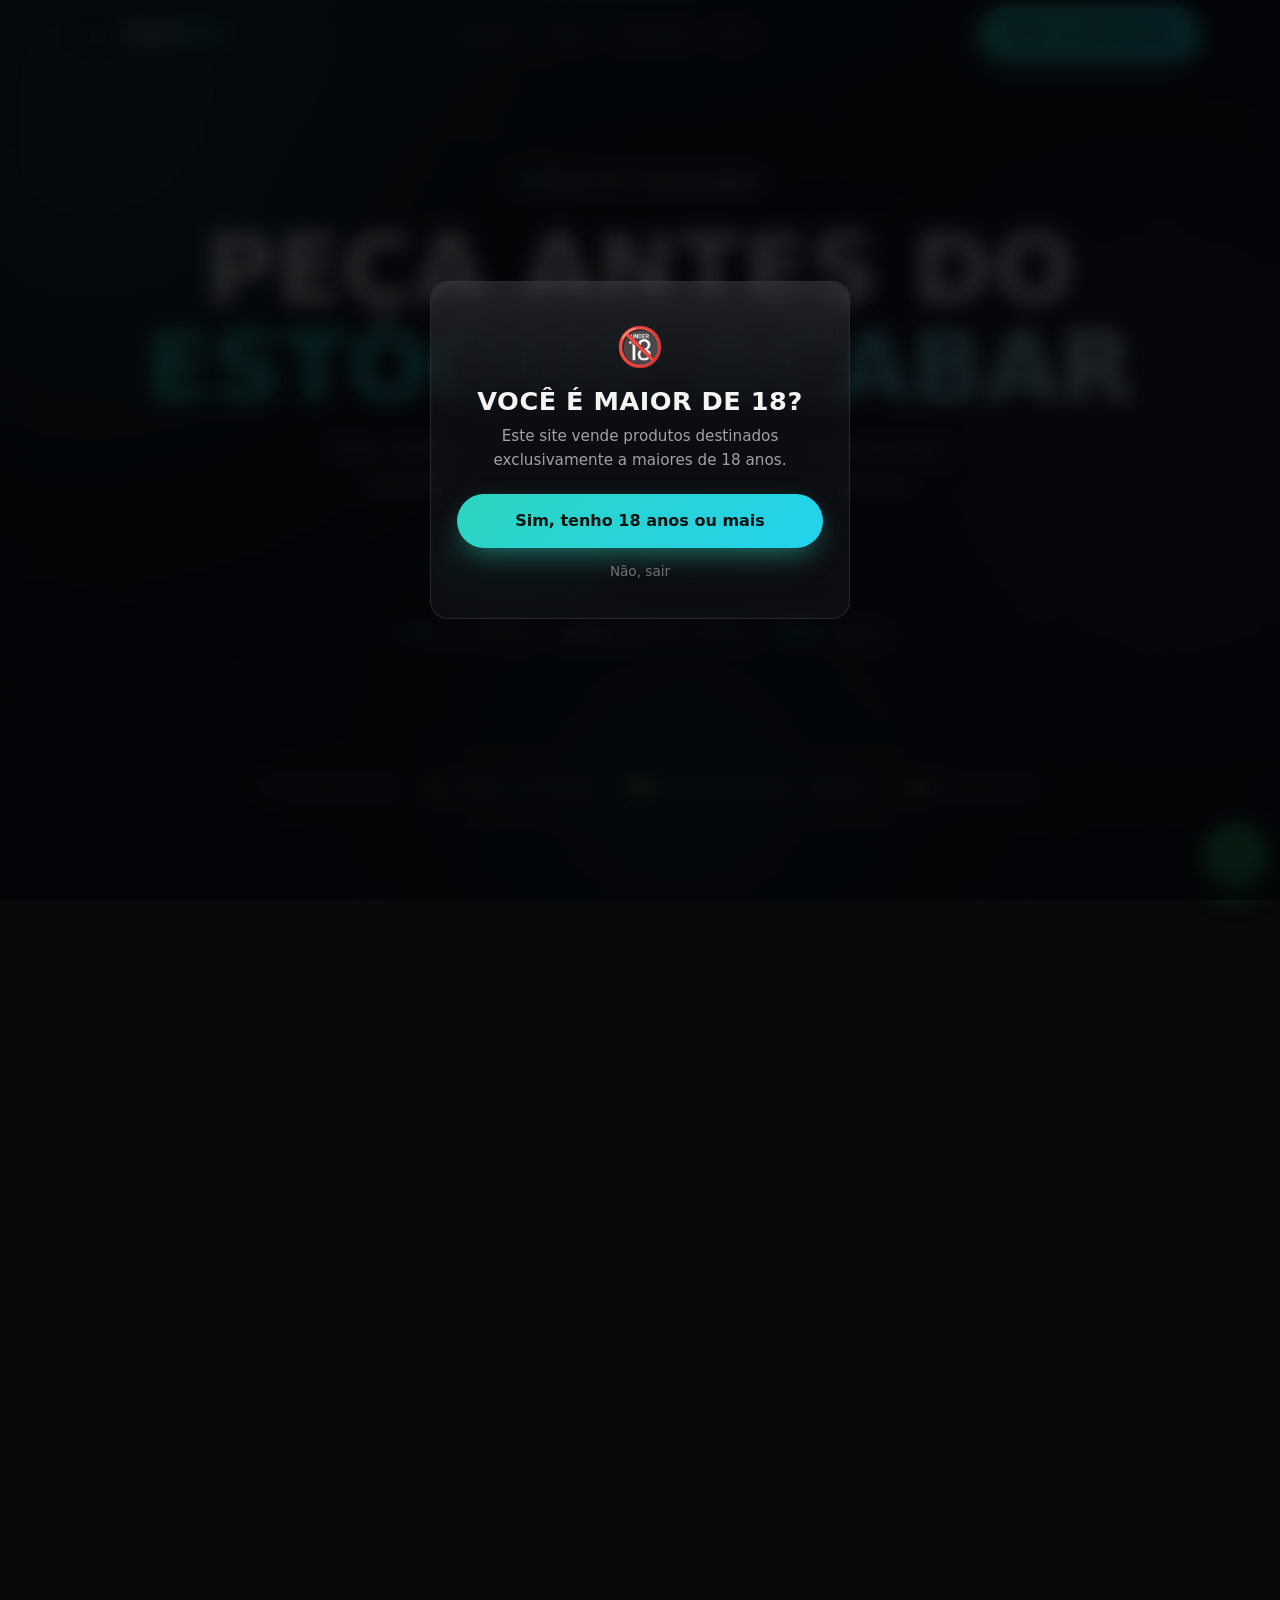
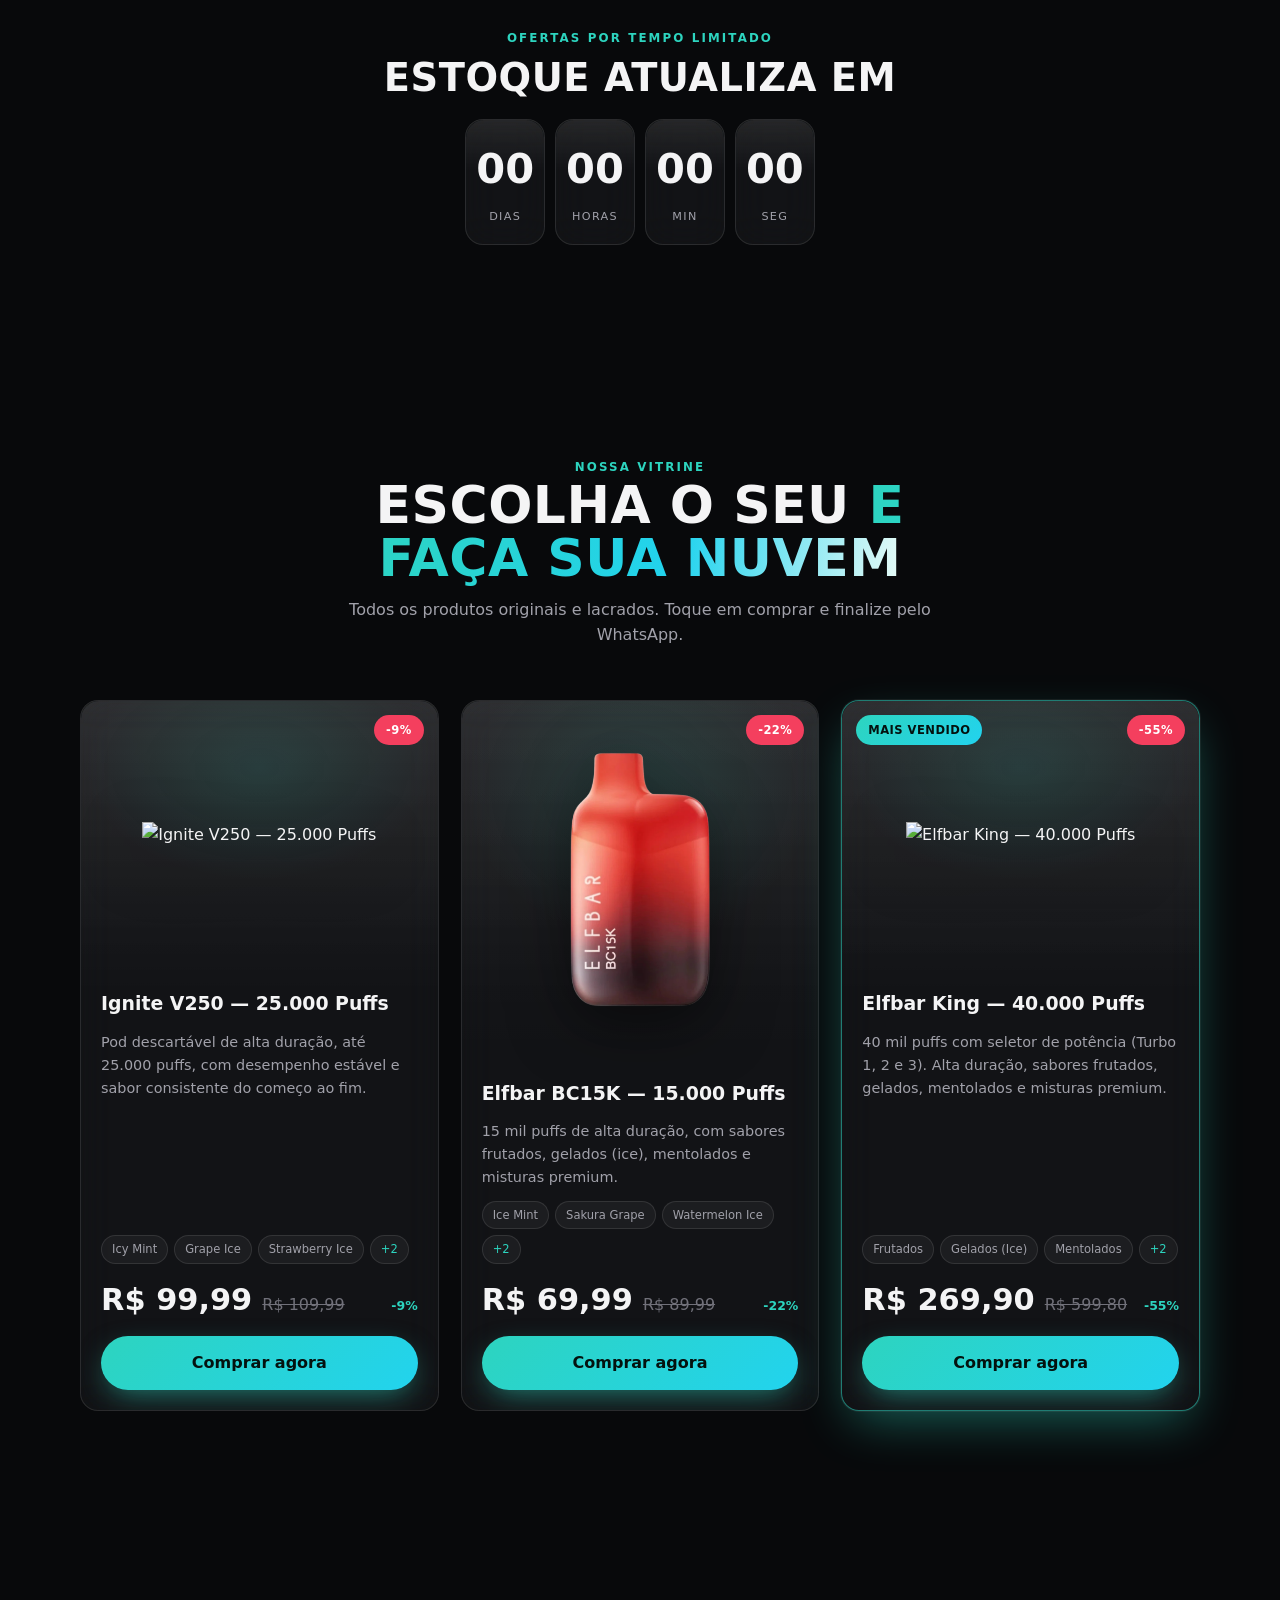
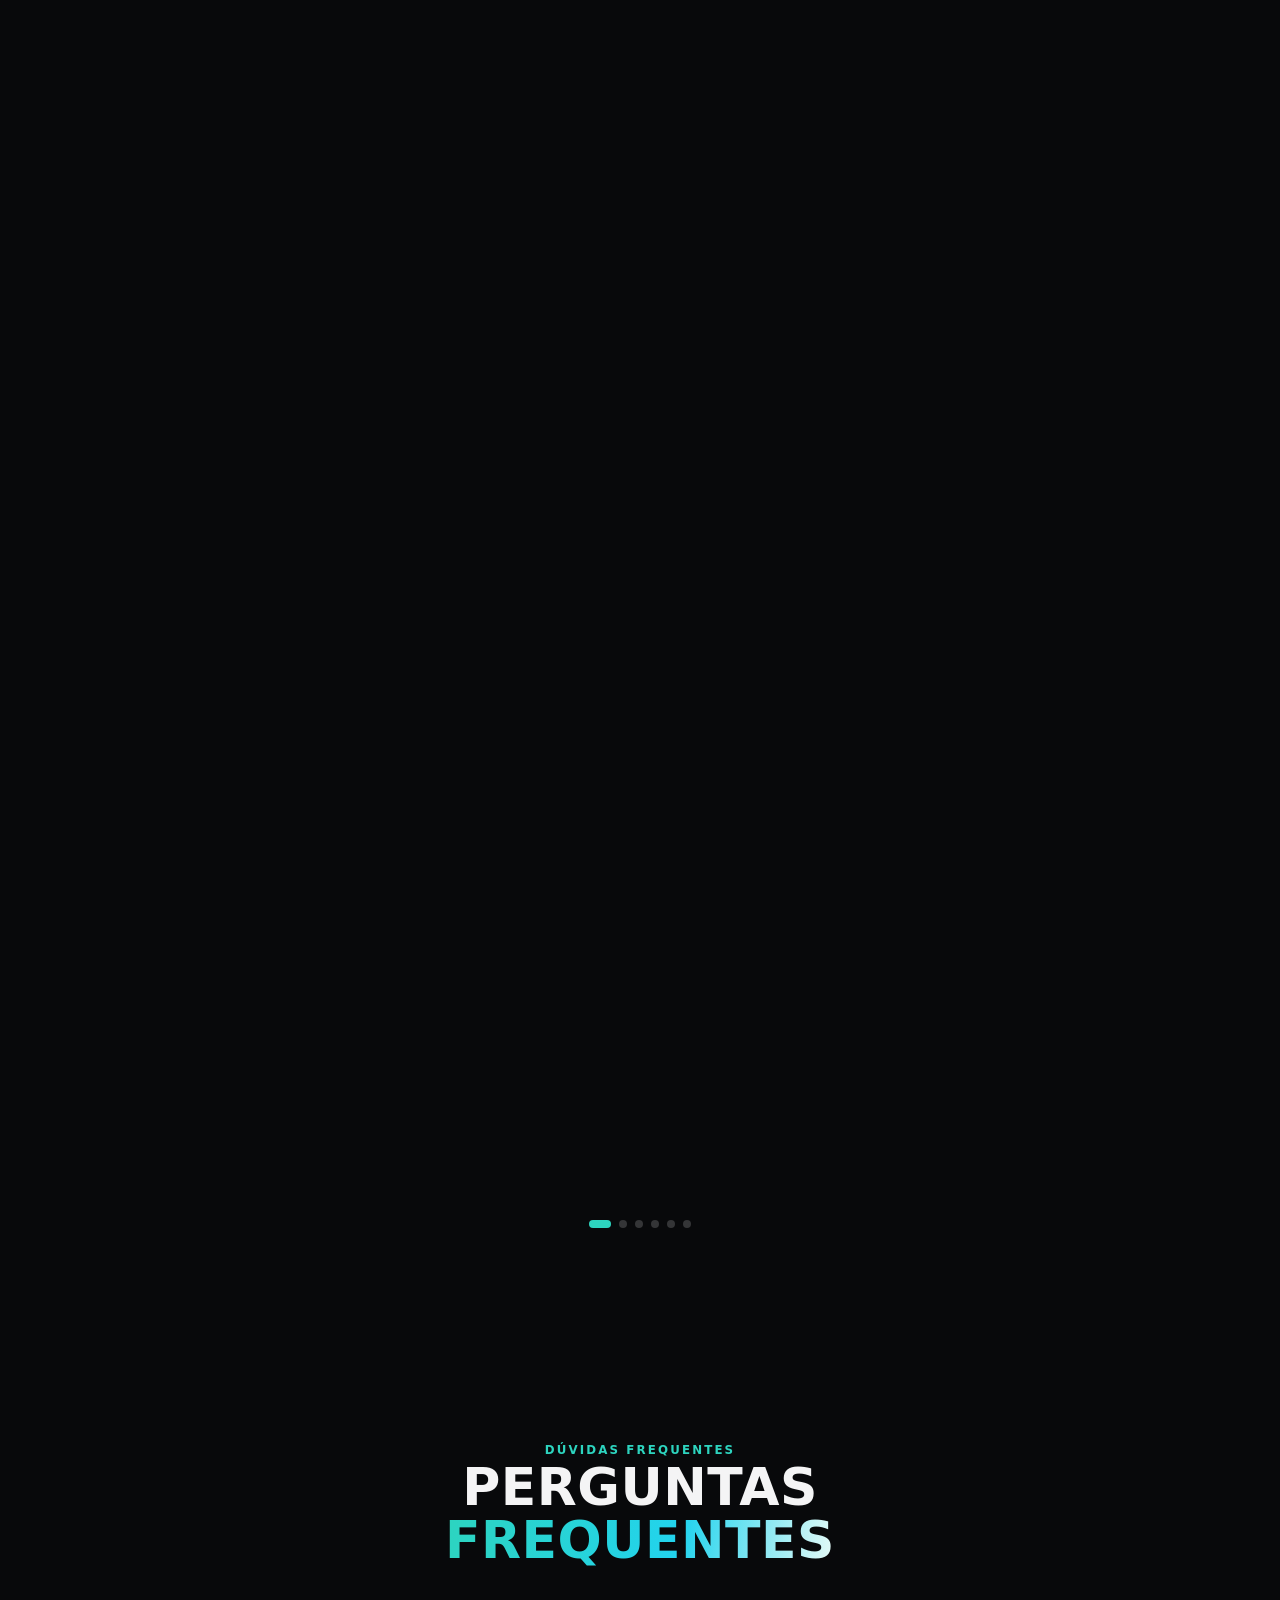
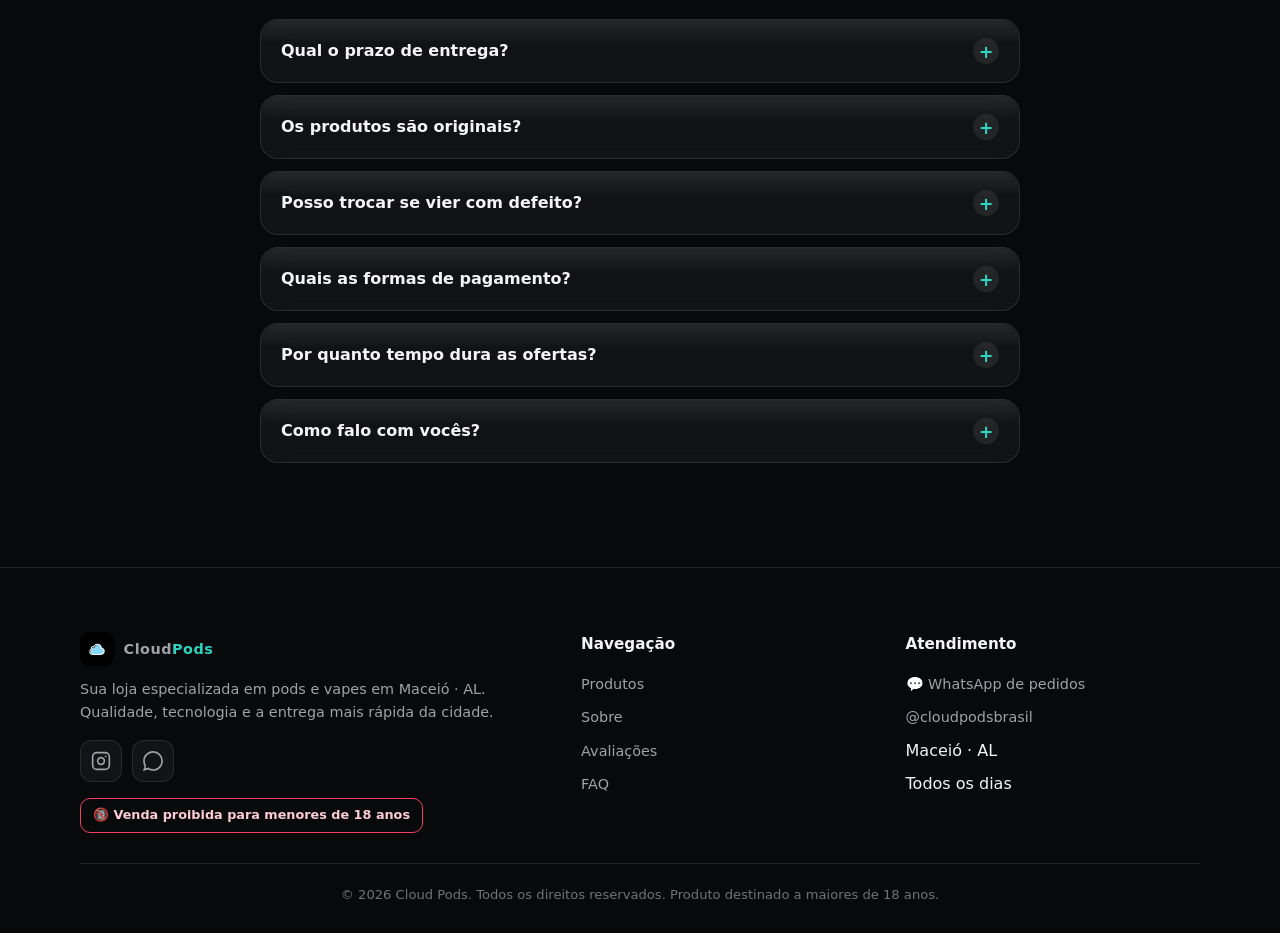
==== index.html @ 1e20c167 "Initial site commit" ====
<!DOCTYPE html>
<html lang="pt-BR">
<head>
  <meta charset="UTF-8">
  <meta name="viewport" content="width=device-width, initial-scale=1.0, viewport-fit=cover">
  <title>Cloud Pods · Maceió — Pods originais com entrega rápida</title>
  <meta name="description" content="Cloud Pods: vapes e pods originais em Maceió com a entrega mais rápida da cidade. Peça pelo WhatsApp e receba com frete grátis.">
  <meta name="theme-color" content="#08090b">
  <meta name="robots" content="index,follow">
  <link rel="icon" href="assets/img/logo.jpg" type="image/jpeg">
  <link rel="stylesheet" href="assets/css/styles.css">
</head>
<body>

  <!-- Fundo atmosférico -->
  <div class="aurora" aria-hidden="true"><span class="blob-3"></span></div>
  <div class="grain" aria-hidden="true"></div>

  <!-- Navbar -->
  <header class="nav" id="nav">
    <div class="container">
      <a href="#top" class="brand">
        <img data-logo src="assets/img/logo.jpg" alt="" width="34" height="34">
        <span>Cloud<b>Pods</b></span>
      </a>
      <nav class="nav-links" aria-label="Principal">
        <a href="#produtos">Produtos</a>
        <a href="#sobre">Sobre</a>
        <a href="#avaliacoes">Avaliações</a>
        <a href="#faq">FAQ</a>
      </nav>
      <a class="btn btn-primary nav-cta" data-wa target="_blank" rel="noopener">Pedir no WhatsApp</a>
      <button class="burger" id="burger" aria-label="Abrir menu" aria-expanded="false">
        <span></span><span></span><span></span>
      </button>
    </div>
  </header>
  <div class="mobile-menu" id="mobileMenu">
    <a href="#produtos">Produtos</a>
    <a href="#sobre">Sobre</a>
    <a href="#avaliacoes">Avaliações</a>
    <a href="#faq">FAQ</a>
    <a class="btn btn-primary" data-wa target="_blank" rel="noopener">Pedir no WhatsApp</a>
  </div>

  <!-- Hero -->
  <section class="hero" id="top">
    <canvas id="fx" aria-hidden="true"></canvas>
    <div class="container">
      <span class="hero-badge"><span class="dot"></span> <span data-cidade>Maceió · AL</span> — Entrega  Rápida</span>
      <h1 class="display">Peça antes do <span class="grad-text">estoque acabar</span></h1>
      <p class="lead">Pods 100% originais com a entrega mais rápida de Maceió. Escolha, peça pelo WhatsApp e receba onde estiver.</p>
      <div class="hero-actions">
        <a href="#produtos" class="btn btn-primary">Ver produtos</a>
        <a class="btn btn-ghost" data-wa target="_blank" rel="noopener">Falar no WhatsApp</a>
      </div>
      <div class="hero-proof">
        <span><b class="i">★ 4,9</b> de avaliação</span>
        <span><b>+100</b> pedidos por semana</span>
        <span><b class="i">100%</b> originais</span>
      </div>
    </div>
  </section>

  <!-- Faixa de confiança -->
  <div class="trust-strip">
    <div class="container">
      <span class="trust-item"><span class="i">⚡</span> Entrega Expressa</span>
      <span class="trust-item"><span class="i">🛵</span> Solicite sua Entrega</span>
      <span class="trust-item"><span class="i">✅</span> Produtos Lacrados e Originais</span>
      <span class="trust-item"><span class="i">💳</span> PIX ou Cartão</span>
    </div>
  </div>

  <!-- Sobre -->
  <section class="section" id="sobre">
    <div class="container about-grid">
      <div class="glass about-card reveal">
        <span class="eyebrow">Sobre a loja</span>
        <h2 class="display">A nuvem certa <span class="grad-text">pra você</span></h2>
        <p>A <b>Cloud Pods</b> nasceu para oferecer uma alternativa moderna a quem busca praticidade e qualidade. Somos especializados em pods de alta performance, com tecnologia, sabor e uma experiência mais controlada no dia a dia.</p>
        <p>Desde 2022 atendemos toda a cidade de Maceió com produtos originais e a entrega mais rápida da região.</p>
        <div class="about-stats">
          <div class="stat"><b>+5 mil</b><span>Pedidos Entregues</span></div>
          <div class="stat"><b>2022</b><span>DESDE</span></div>
          <div class="stat"><b>4,9★</b><span>Avaliação Média</span></div>
        </div>
      </div>
      <div class="glass about-media reveal">
        <img src="assets/img/promo-v250.png" alt="Vapes Cloud Pods" loading="lazy" decoding="async">
      </div>
    </div>
  </section>

  <!-- Contador -->
  <section class="section countdown">
    <div class="container">
      <span class="eyebrow">Ofertas por tempo limitado</span>
      <h2 class="display" id="countTitle">Estoque atualiza em</h2>
      <div class="count-grid" id="countGrid"></div>
    </div>
  </section>

  <!-- Produtos -->
  <section class="section" id="produtos">
    <div class="container">
      <div class="section-head reveal">
        <span class="eyebrow">Nossa vitrine</span>
        <h2 class="display">Escolha o seu <span class="grad-text">e faça sua nuvem</span></h2>
        <p>Todos os produtos originais e lacrados. Toque em comprar e finalize pelo WhatsApp.</p>
      </div>
      <div class="products-grid" id="productsGrid"></div>
    </div>
  </section>

  <!-- Avaliações -->
  <section class="section" id="avaliacoes">
    <div class="container">
      <div class="section-head reveal">
        <span class="eyebrow">Prova social</span>
        <h2 class="display">O que dizem <span class="grad-text">nossos clientes</span></h2>
      </div>
    </div>
    <div class="container" style="padding-inline:0">
      <div class="reviews-track" id="reviewsTrack"></div>
    </div>
    <div class="reviews-dots" id="reviewsDots"></div>
  </section>

  <!-- FAQ -->
  <section class="section" id="faq">
    <div class="container">
      <div class="section-head reveal">
        <span class="eyebrow">Dúvidas frequentes</span>
        <h2 class="display">Perguntas <span class="grad-text">frequentes</span></h2>
      </div>
      <div class="faq-list" id="faqList"></div>
    </div>
  </section>

  <!-- Footer -->
  <footer class="footer">
    <div class="container">
      <div class="footer-grid">
        <div>
          <a href="#top" class="brand"><img data-logo src="assets/img/logo.jpg" alt="" width="34" height="34"><span>Cloud<b>Pods</b></span></a>
          <p>Sua loja especializada em pods e vapes em <span data-cidade>Maceió · AL</span>. Qualidade, tecnologia e a entrega mais rápida da cidade.</p>
          <div class="socials">
            <a class="social" data-ig target="_blank" rel="noopener" aria-label="Instagram @cloudpodsbrasil">
              <svg viewBox="0 0 24 24" width="20" height="20" fill="none" stroke="currentColor" stroke-width="2" stroke-linecap="round" stroke-linejoin="round" aria-hidden="true"><rect x="2" y="2" width="20" height="20" rx="5"/><circle cx="12" cy="12" r="4"/><line x1="17.5" y1="6.5" x2="17.5" y2="6.5"/></svg>
            </a>
            <a class="social" data-wa target="_blank" rel="noopener" aria-label="WhatsApp">
              <svg viewBox="0 0 24 24" width="20" height="20" fill="currentColor" aria-hidden="true"><path d="M.057 24l1.687-6.163a11.867 11.867 0 01-1.587-5.945C.16 5.335 5.495 0 12.05 0a11.82 11.82 0 018.413 3.488 11.82 11.82 0 013.48 8.414c-.003 6.557-5.338 11.892-11.893 11.892a11.9 11.9 0 01-5.688-1.448L.057 24zm6.597-3.807c1.676.995 3.276 1.591 5.392 1.592 5.448 0 9.886-4.434 9.889-9.885.002-5.462-4.415-9.89-9.881-9.892-5.452 0-9.887 4.434-9.889 9.884a9.86 9.86 0 001.51 5.26l-.999 3.648 3.729-.978z"/></svg>
            </a>
          </div>
          <span class="age-tag">🔞 Venda proibida para menores de 18 anos</span>
        </div>
        <div>
          <h4>Navegação</h4>
          <ul>
            <li><a href="#produtos">Produtos</a></li>
            <li><a href="#sobre">Sobre</a></li>
            <li><a href="#avaliacoes">Avaliações</a></li>
            <li><a href="#faq">FAQ</a></li>
          </ul>
        </div>
        <div>
          <h4>Atendimento</h4>
          <ul>
            <li><a data-wa target="_blank" rel="noopener">💬 WhatsApp de pedidos</a></li>
            <li><a data-ig data-ig-handle target="_blank" rel="noopener">📷 @cloudpodsbrasil</a></li>
            <li><span data-cidade>Maceió · AL</span></li>
            <li>Todos os dias</li>
          </ul>
        </div>
      </div>
      <div class="footer-bottom">
        © <span id="year">2026</span> <span data-loja>Cloud Pods</span>. Todos os direitos reservados. Produto destinado a maiores de 18 anos.
      </div>
    </div>
  </footer>

  <!-- WhatsApp flutuante -->
  <a class="wa-float" data-wa target="_blank" rel="noopener" aria-label="Falar no WhatsApp">
    <span class="ping" aria-hidden="true"></span>
    <svg viewBox="0 0 24 24" fill="currentColor" aria-hidden="true"><path d="M.057 24l1.687-6.163a11.867 11.867 0 01-1.587-5.945C.16 5.335 5.495 0 12.05 0a11.82 11.82 0 018.413 3.488 11.82 11.82 0 013.48 8.414c-.003 6.557-5.338 11.892-11.893 11.892a11.9 11.9 0 01-5.688-1.448L.057 24zm6.597-3.807c1.676.995 3.276 1.591 5.392 1.592 5.448 0 9.886-4.434 9.889-9.885.002-5.462-4.415-9.89-9.881-9.892-5.452 0-9.887 4.434-9.889 9.884a9.86 9.86 0 001.51 5.26l-.999 3.648 3.729-.978zm11.387-5.464c-.074-.124-.272-.198-.57-.347-.297-.149-1.758-.868-2.031-.967-.272-.099-.47-.149-.669.149-.198.297-.767.967-.94 1.165-.173.198-.347.223-.644.074-.297-.149-1.255-.462-2.39-1.475-.883-.788-1.48-1.761-1.653-2.059-.173-.297-.018-.458.13-.606.134-.133.297-.347.446-.521.151-.172.2-.296.3-.495.099-.198.05-.372-.025-.521-.075-.148-.669-1.611-.916-2.206-.242-.579-.487-.501-.669-.51l-.57-.01c-.198 0-.52.074-.792.372s-1.04 1.016-1.04 2.479 1.065 2.876 1.213 3.074c.149.198 2.095 3.2 5.076 4.487.709.306 1.263.489 1.694.626.712.226 1.36.194 1.872.118.571-.085 1.758-.719 2.006-1.413.248-.695.248-1.29.173-1.414z"/></svg>
  </a>

  <!-- ============ Modal de checkout ============ -->
  <div class="modal-backdrop" id="checkout" role="dialog" aria-modal="true" aria-label="Finalizar pedido">
    <div class="modal glass">
      <div class="modal-head">
        <img id="coImg" src="" alt="">
        <div class="t"><b id="coNome">Produto</b><span id="coPreco">R$ 0,00</span></div>
        <button class="modal-close" id="coClose" aria-label="Fechar">×</button>
      </div>
      <div class="modal-body">
        <div class="field" id="coSaboresWrap">
          <span class="fld-label">Sabor</span>
          <div class="chips" id="coSabores"></div>
        </div>
        <div class="field">
          <label for="coQtd">Quantidade</label>
          <div class="qty">
            <button type="button" id="coMinus" aria-label="Diminuir quantidade">−</button>
            <input id="coQtd" type="number" value="1" min="1" max="99" inputmode="numeric" aria-label="Quantidade">
            <button type="button" id="coPlus" aria-label="Aumentar quantidade">+</button>
          </div>
        </div>
        <div class="field">
          <label for="coCliente">Seu nome <span class="req">*</span></label>
          <input class="input" id="coCliente" type="text" placeholder="Como te chamamos?" autocomplete="name">
        </div>
        <div class="row-2">
          <div class="field">
            <label for="coRua">Rua <span class="req">*</span></label>
            <input class="input" id="coRua" type="text" placeholder="Nome da rua" autocomplete="address-line1">
          </div>
          <div class="field">
            <label for="coNumero">Número <span class="req">*</span></label>
            <input class="input" id="coNumero" type="text" placeholder="123" inputmode="numeric">
          </div>
        </div>
        <div class="field">
          <label for="coComp">Complemento</label>
          <input class="input" id="coComp" type="text" placeholder="Apto, bloco, casa… (opcional)">
        </div>
        <div class="field">
          <label for="coBairro">Bairro <span class="req">*</span></label>
          <select class="select" id="coBairro"></select>
        </div>
        <div class="field">
          <label for="coRef">Ponto de referência</label>
          <input class="input" id="coRef" type="text" placeholder="Perto de… (opcional)">
        </div>
        <div class="field">
          <span class="fld-label">Forma de pagamento</span>
          <div class="chips" id="coPag"></div>
        </div>
        <p id="coErr" style="display:none;color:var(--danger);font-size:.85rem;margin:0">Preencha os campos obrigatórios (*) para continuar.</p>
      </div>
      <div class="modal-foot">
        <div class="total-line"><span>Total</span><b id="coTotal">R$ 0,00</b></div>
        <button class="btn btn-wa btn-block" id="coSend">
          <svg viewBox="0 0 24 24" width="20" height="20" fill="currentColor" aria-hidden="true"><path d="M.057 24l1.687-6.163a11.867 11.867 0 01-1.587-5.945C.16 5.335 5.495 0 12.05 0a11.82 11.82 0 018.413 3.488 11.82 11.82 0 013.48 8.414c-.003 6.557-5.338 11.892-11.893 11.892a11.9 11.9 0 01-5.688-1.448L.057 24z"/></svg>
          Enviar pedido no WhatsApp
        </button>
      </div>
    </div>
  </div>

  <!-- ============ Age gate (+18) ============ -->
  <div class="age-gate" id="ageGate" role="dialog" aria-modal="true" aria-label="Confirmação de idade">
    <div class="age-card glass">
      <div class="lock">🔞</div>
      <h2 class="display">Você é maior de 18?</h2>
      <p>Este site vende produtos destinados exclusivamente a maiores de 18 anos.</p>
      <button class="btn btn-primary" id="ageYes">Sim, tenho 18 anos ou mais</button>
      <button class="no" id="ageNo">Não, sair</button>
    </div>
  </div>

  <!-- Dados (edite estes arquivos para gerenciar a loja) -->
  <script src="assets/js/config.js"></script>
  <script src="assets/js/produtos.js"></script>
  <script src="assets/js/depoimentos.js"></script>
  <script src="assets/js/faq.js"></script>
  <script src="assets/js/app.js"></script>
</body>
</html>
---- assets/css/styles.css ----
/* ==========================================================================
   Cloud Pods — design system (black + liquid glass)
   Mobile-first · sem dependências externas
   ========================================================================== */

/* ---------- Tokens ---------- */
:root {
  /* Cores base (quase-preto em camadas) */
  --bg:            #08090b;
  --bg-2:          #0d0f13;
  --surface:       #101318;
  --text:          #f4f4f5;
  --muted:         #a1a1aa;
  --muted-2:       #71717a;

  /* Acento (sobrescrito via JS a partir do CONFIG.acentoCor) */
  --accent:        #2dd4bf;      /* teal / "cloud" */
  --accent-2:      #22d3ee;      /* cyan */
  --accent-ink:    #04120f;      /* texto sobre acento */
  --danger:        #f43f5e;

  /* Glass */
  --glass-bg:      rgba(255,255,255,.045);
  --glass-bg-2:    rgba(255,255,255,.075);
  --glass-brd:     rgba(255,255,255,.10);
  --glass-brd-2:   rgba(255,255,255,.18);
  --glass-blur:    18px;

  /* Formas */
  --r-sm: 12px;
  --r:    18px;
  --r-lg: 26px;
  --r-xl: 34px;

  /* Sombra / glow */
  --shadow:   0 10px 40px rgba(0,0,0,.45);
  --shadow-l: 0 24px 70px rgba(0,0,0,.55);
  --glow:     0 0 0 1px rgba(255,255,255,.06), 0 18px 50px -12px rgba(45,212,191,.45);

  --maxw: 1160px;
  --nav-h: 68px;
}

/* ---------- Reset ---------- */
*, *::before, *::after { box-sizing: border-box; }
* { margin: 0; }
html { -webkit-text-size-adjust: 100%; scroll-behavior: smooth; }
body {
  font-family: "Inter", system-ui, -apple-system, "Segoe UI", Roboto, "Helvetica Neue", Arial, sans-serif;
  background: var(--bg);
  color: var(--text);
  line-height: 1.6;
  -webkit-font-smoothing: antialiased;
  text-rendering: optimizeLegibility;
  overflow-x: hidden;
}
img, picture, svg { display: block; max-width: 100%; }
button, input, select, textarea { font: inherit; color: inherit; }
button { cursor: pointer; background: none; border: none; }
a { color: inherit; text-decoration: none; }
ul { list-style: none; padding: 0; }
:focus-visible { outline: 2px solid var(--accent); outline-offset: 2px; border-radius: 6px; }

/* ---------- Tipografia utilitária ---------- */
.display {
  font-family: "Bebas Neue", "Inter", system-ui, sans-serif;
  font-weight: 800;
  letter-spacing: .5px;
  line-height: 1.02;
  text-transform: uppercase;
}
.grad-text {
  background: linear-gradient(100deg, var(--accent), var(--accent-2) 60%, #e9fbf7);
  -webkit-background-clip: text;  background-clip: text;
  color: transparent;
}
.eyebrow {
  display: inline-flex; align-items: center; gap: .5rem;
  font-size: .74rem; font-weight: 700; letter-spacing: .18em; text-transform: uppercase;
  color: var(--accent);
}

/* ---------- Layout ---------- */
.container { width: 100%; max-width: var(--maxw); margin-inline: auto; padding-inline: 20px; }
.section { padding: clamp(56px, 9vw, 104px) 0; position: relative; }
.section-head { text-align: center; max-width: 640px; margin: 0 auto clamp(28px,5vw,52px); }
.section-head h2 { font-size: clamp(2rem, 6vw, 3.25rem); }
.section-head p { color: var(--muted); margin-top: .75rem; }

/* ==========================================================================
   Fundo atmosférico (aurora) — puro CSS
   ========================================================================== */
.aurora {
  position: fixed; inset: 0; z-index: -2; overflow: hidden; pointer-events: none;
  background:
    radial-gradient(60% 50% at 50% -10%, rgba(45,212,191,.10), transparent 70%),
    var(--bg);
}
.aurora::before, .aurora::after {
  content: ""; position: absolute; border-radius: 50%;
  filter: blur(90px); opacity: .55; mix-blend-mode: screen;
  will-change: transform;
}
.aurora::before {
  width: 55vw; height: 55vw; left: -10vw; top: -10vw;
  background: radial-gradient(circle at 30% 30%, rgba(45,212,191,.55), transparent 60%);
  animation: drift1 26s ease-in-out infinite alternate;
}
.aurora::after {
  width: 50vw; height: 50vw; right: -12vw; top: 20vh;
  background: radial-gradient(circle at 60% 40%, rgba(99,102,241,.42), transparent 60%);
  animation: drift2 32s ease-in-out infinite alternate;
}
.aurora .blob-3 {
  position: absolute; width: 46vw; height: 46vw; left: 30vw; bottom: -20vh;
  border-radius: 50%; filter: blur(100px); opacity: .38; mix-blend-mode: screen;
  background: radial-gradient(circle at 50% 50%, rgba(34,211,238,.45), transparent 62%);
  animation: drift3 38s ease-in-out infinite alternate;
}
/* grão sutil por cima */
.grain {
  position: fixed; inset: 0; z-index: -1; pointer-events: none; opacity: .04;
  background-image: url("data:image/svg+xml,%3Csvg xmlns='http://www.w3.org/2000/svg' width='140' height='140'%3E%3Cfilter id='n'%3E%3CfeTurbulence type='fractalNoise' baseFrequency='0.85' numOctaves='2'/%3E%3C/filter%3E%3Crect width='100%25' height='100%25' filter='url(%23n)'/%3E%3C/svg%3E");
}
@keyframes drift1 { from { transform: translate(0,0) scale(1); } to { transform: translate(8vw,6vh) scale(1.15); } }
@keyframes drift2 { from { transform: translate(0,0) scale(1); } to { transform: translate(-7vw,4vh) scale(1.2); } }
@keyframes drift3 { from { transform: translate(0,0) scale(1); } to { transform: translate(-5vw,-6vh) scale(1.1); } }

/* Canvas de partículas (hero) */
#fx { position: absolute; inset: 0; z-index: 0; width: 100%; height: 100%; pointer-events: none; }

/* ==========================================================================
   Superfície glass reutilizável
   ========================================================================== */
.glass {
  background: var(--glass-bg);
  border: 1px solid var(--glass-brd);
  -webkit-backdrop-filter: blur(var(--glass-blur)) saturate(150%);
  backdrop-filter: blur(var(--glass-blur)) saturate(150%);
  border-radius: var(--r);
  position: relative;
}
/* highlight especular no topo */
.glass::before {
  content: ""; position: absolute; inset: 0; border-radius: inherit; pointer-events: none;
  background: linear-gradient(180deg, rgba(255,255,255,.14), rgba(255,255,255,0) 42%);
  -webkit-mask: linear-gradient(#000 0 0);
  opacity: .6;
}

/* ==========================================================================
   Navbar
   ========================================================================== */
.nav {
  position: sticky; top: 0; z-index: 60;
  height: var(--nav-h); display: flex; align-items: center;
  transition: background .3s, border-color .3s, box-shadow .3s;
  border-bottom: 1px solid transparent;
}
.nav.scrolled {
  background: rgba(8,9,11,.65);
  -webkit-backdrop-filter: blur(16px) saturate(160%);
  backdrop-filter: blur(16px) saturate(160%);
  border-bottom-color: var(--glass-brd);
}
.nav .container { display: flex; align-items: center; justify-content: space-between; gap: 1rem; }
.brand { display: flex; align-items: center; gap: .6rem; font-weight: 800; letter-spacing: .5px; }
.brand img { width: 34px; height: 34px; border-radius: 9px; object-fit: cover; }
.brand span b { color: var(--accent); }
.nav-links { display: none; align-items: center; gap: 1.6rem; }
.nav-links a { color: var(--muted); font-size: .92rem; font-weight: 500; transition: color .2s; }
.nav-links a:hover { color: var(--text); }
.nav-cta { display: none; }
.burger { display: inline-flex; flex-direction: column; gap: 5px; padding: 10px; border-radius: 10px; }
.burger span { width: 22px; height: 2px; background: var(--text); border-radius: 2px; transition: transform .3s, opacity .3s; }
.burger.open span:nth-child(1) { transform: translateY(7px) rotate(45deg); }
.burger.open span:nth-child(2) { opacity: 0; }
.burger.open span:nth-child(3) { transform: translateY(-7px) rotate(-45deg); }

/* menu mobile (painel glass) */
.mobile-menu {
  position: fixed; inset: var(--nav-h) 0 auto 0; z-index: 55;
  padding: 18px 20px 26px; display: grid; gap: 6px;
  background: rgba(10,12,16,.9);
  -webkit-backdrop-filter: blur(20px) saturate(160%);
  backdrop-filter: blur(20px) saturate(160%);
  border-bottom: 1px solid var(--glass-brd);
  transform: translateY(-120%); transition: transform .35s cubic-bezier(.4,0,.2,1);
}
.mobile-menu.open { transform: translateY(0); }
.mobile-menu a { padding: 14px 12px; border-radius: 12px; font-weight: 600; color: var(--text); }
.mobile-menu a:active { background: var(--glass-bg-2); }
.mobile-menu .btn { margin-top: 8px; }

/* ==========================================================================
   Botões
   ========================================================================== */
.btn {
  display: inline-flex; align-items: center; justify-content: center; gap: .5rem;
  padding: 14px 24px; border-radius: 999px; font-weight: 700; font-size: 1rem;
  min-height: 48px; transition: transform .15s, box-shadow .25s, background .25s, border-color .25s;
  white-space: nowrap;
}
.btn:active { transform: translateY(1px) scale(.99); }
.btn-primary {
  color: var(--accent-ink);
  background: linear-gradient(135deg, var(--accent), var(--accent-2));
  box-shadow: 0 10px 30px -8px rgba(45,212,191,.6);
}
.btn-primary:hover { transform: translateY(-2px); box-shadow: 0 18px 44px -10px rgba(45,212,191,.7); }
.btn-ghost {
  color: var(--text); background: var(--glass-bg); border: 1px solid var(--glass-brd-2);
  -webkit-backdrop-filter: blur(10px); backdrop-filter: blur(10px);
}
.btn-ghost:hover { background: var(--glass-bg-2); border-color: var(--accent); }
.btn-block { width: 100%; }
.btn-wa { background: #22c55e; color: #04120a; box-shadow: 0 10px 30px -8px rgba(34,197,94,.6); }
.btn-wa:hover { background: #16a34a; transform: translateY(-2px); }

/* ==========================================================================
   Hero
   ========================================================================== */
.hero { position: relative; padding: clamp(48px,10vw,96px) 0 clamp(56px,10vw,110px); overflow: hidden; }
.hero .container { position: relative; z-index: 1; text-align: center; }
.hero-badge {
  display: inline-flex; align-items: center; gap: .5rem; padding: 7px 16px; border-radius: 999px;
  font-size: .78rem; font-weight: 600; color: var(--text);
  background: var(--glass-bg); border: 1px solid var(--glass-brd);
  -webkit-backdrop-filter: blur(10px); backdrop-filter: blur(10px); margin-bottom: 22px;
}
.hero-badge .dot { width: 8px; height: 8px; border-radius: 50%; background: var(--accent); box-shadow: 0 0 10px var(--accent); animation: pulse 2s infinite; }
.hero h1 { font-size: clamp(2.7rem, 11vw, 6rem); margin-bottom: 1rem; }
.hero p.lead { font-size: clamp(1.05rem, 3.4vw, 1.3rem); color: var(--muted); max-width: 620px; margin: 0 auto 2rem; }
.hero-actions { display: flex; flex-wrap: wrap; gap: 12px; justify-content: center; }
.hero-proof { display: flex; flex-wrap: wrap; gap: 10px 26px; justify-content: center; margin-top: 34px; color: var(--muted); font-size: .9rem; }
.hero-proof b { color: var(--text); }
.hero-proof .i { color: var(--accent); }
@keyframes pulse { 0%,100%{opacity:1} 50%{opacity:.35} }

/* faixa de "marcas / selos" */
.trust-strip { border-top: 1px solid var(--glass-brd); border-bottom: 1px solid var(--glass-brd); }
.trust-strip .container { display: flex; flex-wrap: wrap; justify-content: center; gap: 14px 34px; padding-block: 20px; }
.trust-item { display: flex; align-items: center; gap: .55rem; color: var(--muted); font-size: .9rem; font-weight: 500; }
.trust-item .i { color: var(--accent); }

/* ==========================================================================
   Sobre
   ========================================================================== */
.about-grid { display: grid; gap: 26px; align-items: center; }
.about-card { padding: clamp(24px,4vw,40px); }
.about-card h2 { font-size: clamp(1.8rem,5vw,2.6rem); margin-bottom: 1rem; }
.about-card p { color: var(--muted); margin-bottom: 1rem; }
.about-stats { display: flex; flex-wrap: wrap; gap: 22px; margin-top: 22px; }
.about-stats .stat b { display: block; font-size: 1.7rem; color: var(--accent); font-weight: 800; }
.about-stats .stat span { color: var(--muted); font-size: .85rem; }
.about-media { position: relative; border-radius: var(--r-lg); overflow: hidden; min-height: 260px; }
.about-media img { width: 100%; height: 100%; object-fit: cover; }

/* ==========================================================================
   Contador
   ========================================================================== */
.countdown { text-align: center; }
.countdown .eyebrow { justify-content: center; margin-bottom: 10px; }
.countdown h2 { font-size: clamp(1.6rem,5vw,2.4rem); margin-bottom: 22px; }
.count-grid { display: inline-flex; gap: 10px; flex-wrap: wrap; justify-content: center; }
.count-cell { min-width: 78px; padding: 16px 10px; text-align: center; }
.count-cell b { display: block; font-size: clamp(1.8rem,7vw,2.6rem); font-weight: 800; font-variant-numeric: tabular-nums; }
.count-cell span { font-size: .7rem; letter-spacing: .12em; text-transform: uppercase; color: var(--muted); }

/* ==========================================================================
   Produtos
   ========================================================================== */
.products-grid {
  display: grid; gap: 22px;
  grid-template-columns: 1fr;
}
.card {
  overflow: hidden; display: flex; flex-direction: column;
  transition: transform .3s, border-color .3s, box-shadow .3s;
}
.card:hover { transform: translateY(-6px); border-color: var(--glass-brd-2); box-shadow: var(--shadow-l); }
.card.destaque { border-color: color-mix(in srgb, var(--accent) 55%, transparent); box-shadow: var(--glow); }
.card-media {
  position: relative; aspect-ratio: 4/3; display: flex; align-items: center; justify-content: center;
  padding: 22px; background:
    radial-gradient(70% 60% at 50% 25%, rgba(45,212,191,.12), transparent 70%),
    linear-gradient(180deg, rgba(255,255,255,.04), rgba(255,255,255,0));
}
.card-media img { max-height: 100%; width: auto; object-fit: contain; filter: drop-shadow(0 18px 30px rgba(0,0,0,.5)); transition: transform .4s; }
.card:hover .card-media img { transform: scale(1.06) translateY(-4px); }
.badge {
  position: absolute; top: 14px; left: 14px; z-index: 2;
  padding: 6px 12px; border-radius: 999px; font-size: .72rem; font-weight: 800; letter-spacing: .04em;
  background: linear-gradient(135deg, var(--accent), var(--accent-2)); color: var(--accent-ink);
}
.badge-off {
  left: auto; right: 14px; background: var(--danger); color: #fff;
}
.card-body { padding: 20px; display: flex; flex-direction: column; gap: 12px; flex: 1; }
.card-body h3 { font-size: 1.18rem; font-weight: 700; }
.card-body .desc { color: var(--muted); font-size: .9rem; flex: 1; }
.price { display: flex; align-items: baseline; gap: 10px; }
.price .now { font-size: 1.9rem; font-weight: 800; color: var(--text); }
.price .old { color: var(--muted-2); text-decoration: line-through; font-size: 1rem; }
.price .save { margin-left: auto; font-size: .78rem; font-weight: 700; color: var(--accent); }
.flavors-mini { display: flex; flex-wrap: wrap; gap: 6px; }
.flavors-mini span {
  font-size: .72rem; color: var(--muted); padding: 4px 10px; border-radius: 999px;
  background: var(--glass-bg); border: 1px solid var(--glass-brd);
}
.flavors-mini .more { color: var(--accent); }

/* ==========================================================================
   Frete
   ========================================================================== */
.frete-wrap { display: grid; gap: 22px; }
.frete-note { padding: 22px; }
.frete-note h3 { font-size: 1.2rem; margin-bottom: .5rem; }
.frete-note p { color: var(--muted); font-size: .95rem; }
.frete-note .hrs { display: flex; flex-wrap: wrap; gap: 8px; margin-top: 12px; }
.frete-note .hrs span { padding: 6px 12px; border-radius: 999px; background: var(--glass-bg); border: 1px solid var(--glass-brd); font-weight: 700; font-size: .85rem; }
.table-glass { overflow: hidden; }
.table-glass table { width: 100%; border-collapse: collapse; }
.table-glass th, .table-glass td { padding: 14px 18px; text-align: left; font-size: .92rem; }
.table-glass thead th { background: rgba(255,255,255,.05); color: var(--muted); font-weight: 700; text-transform: uppercase; letter-spacing: .06em; font-size: .74rem; }
.table-glass tbody tr { border-top: 1px solid var(--glass-brd); }
.table-glass td:last-child, .table-glass th:last-child { text-align: right; color: var(--accent); font-weight: 700; }

/* ==========================================================================
   Depoimentos
   ========================================================================== */
.reviews-track {
  display: grid; grid-auto-flow: column; grid-auto-columns: 85%;
  gap: 16px; overflow-x: auto; scroll-snap-type: x mandatory;
  padding: 6px 20px 20px; margin: 0 -20px;
  scrollbar-width: none;
}
.reviews-track::-webkit-scrollbar { display: none; }
.review { padding: 22px; scroll-snap-align: center; display: flex; flex-direction: column; gap: 12px; }
.review .top { display: flex; align-items: center; gap: 12px; }
.avatar {
  width: 46px; height: 46px; border-radius: 50%; flex: none;
  display: grid; place-items: center; font-weight: 800; color: var(--accent-ink);
  background: linear-gradient(135deg, var(--accent), var(--accent-2)); overflow: hidden;
}
.avatar img { width: 100%; height: 100%; object-fit: cover; }
.review .who b { display: block; font-size: .98rem; }
.review .who span { color: var(--muted); font-size: .8rem; }
.stars { color: #fbbf24; letter-spacing: 2px; font-size: .95rem; }
.review p { color: var(--muted); font-size: .95rem; }
.reviews-dots { display: flex; gap: 8px; justify-content: center; margin-top: 14px; }
.reviews-dots i { width: 8px; height: 8px; border-radius: 50%; background: var(--glass-brd-2); transition: background .2s, width .2s; }
.reviews-dots i.active { width: 22px; border-radius: 999px; background: var(--accent); }

/* ==========================================================================
   FAQ
   ========================================================================== */
.faq-list { display: grid; gap: 12px; max-width: 760px; margin: 0 auto; }
.faq-item { overflow: hidden; }
.faq-q { width: 100%; display: flex; align-items: center; justify-content: space-between; gap: 12px; padding: 18px 20px; text-align: left; font-weight: 600; }
.faq-q .ico { flex: none; width: 26px; height: 26px; display: grid; place-items: center; border-radius: 50%; background: var(--glass-bg-2); color: var(--accent); transition: transform .3s; font-size: 1.1rem; }
.faq-item.open .faq-q .ico { transform: rotate(45deg); }
.faq-a { max-height: 0; overflow: hidden; transition: max-height .35s ease; }
.faq-a p { padding: 0 20px 18px; color: var(--muted); font-size: .95rem; }

/* ==========================================================================
   Footer
   ========================================================================== */
.footer { border-top: 1px solid var(--glass-brd); padding: clamp(40px,7vw,64px) 0 28px; }
.footer-grid { display: grid; gap: 30px; grid-template-columns: 1fr; }
.footer h4 { font-size: .95rem; margin-bottom: 14px; }
.footer p, .footer a { color: var(--muted); font-size: .9rem; }
.footer a:hover { color: var(--accent); }
.footer ul { display: grid; gap: 8px; }
.footer .brand { margin-bottom: 12px; }
.socials { display: flex; gap: 10px; margin-top: 16px; }
.social { width: 42px; height: 42px; display: grid; place-items: center; border-radius: 12px; color: var(--text); background: var(--glass-bg); border: 1px solid var(--glass-brd); transition: all .2s; }
.social:hover { color: var(--accent-ink); background: linear-gradient(135deg, var(--accent), var(--accent-2)); border-color: transparent; transform: translateY(-2px); }
.age-tag { display: inline-flex; align-items: center; gap: .5rem; margin-top: 16px; padding: 6px 12px; border-radius: 10px; border: 1px solid var(--danger); color: #fecdd3; font-size: .8rem; font-weight: 700; }
.footer-bottom { border-top: 1px solid var(--glass-brd); margin-top: 30px; padding-top: 20px; text-align: center; color: var(--muted-2); font-size: .82rem; }

/* ==========================================================================
   WhatsApp flutuante
   ========================================================================== */
.wa-float {
  position: fixed; right: 16px; bottom: 18px; z-index: 45;
  width: 58px; height: 58px; border-radius: 50%;
  display: grid; place-items: center; color: #04120a;
  background: #22c55e; box-shadow: 0 12px 30px -6px rgba(34,197,94,.6);
  transition: transform .2s, box-shadow .25s;
}
.wa-float:hover { transform: scale(1.08); }
.wa-float svg { width: 30px; height: 30px; }
.wa-float .ping { position: absolute; inset: 0; border-radius: 50%; box-shadow: 0 0 0 0 rgba(34,197,94,.5); animation: ping 2.4s infinite; }
@keyframes ping { 0%{box-shadow:0 0 0 0 rgba(34,197,94,.5)} 70%{box-shadow:0 0 0 16px rgba(34,197,94,0)} 100%{box-shadow:0 0 0 0 rgba(34,197,94,0)} }

/* ==========================================================================
   Modal de checkout
   ========================================================================== */
.modal-backdrop {
  position: fixed; inset: 0; z-index: 100; display: none;
  align-items: flex-end; justify-content: center;
  background: rgba(3,4,6,.6); -webkit-backdrop-filter: blur(6px); backdrop-filter: blur(6px);
  padding: 0;
}
.modal-backdrop.open { display: flex; }
.modal {
  width: 100%; max-width: 560px; max-height: 92vh; overflow-y: auto;
  border-radius: var(--r-lg) var(--r-lg) 0 0;
  background: rgba(14,16,20,.92);
  -webkit-backdrop-filter: blur(24px) saturate(160%); backdrop-filter: blur(24px) saturate(160%);
  border: 1px solid var(--glass-brd); border-bottom: none;
  transform: translateY(100%); transition: transform .38s cubic-bezier(.4,0,.2,1);
}
.modal-backdrop.open .modal { transform: translateY(0); }
.modal-head { position: sticky; top: 0; z-index: 2; display: flex; align-items: center; gap: 14px; padding: 18px 20px; border-bottom: 1px solid var(--glass-brd); background: rgba(14,16,20,.92); -webkit-backdrop-filter: blur(10px); backdrop-filter: blur(10px); }
.modal-head img { width: 54px; height: 54px; border-radius: 12px; object-fit: contain; background: var(--glass-bg); padding: 6px; }
.modal-head .t b { display: block; font-size: 1.02rem; }
.modal-head .t span { color: var(--accent); font-weight: 700; }
.modal-close { margin-left: auto; width: 38px; height: 38px; border-radius: 50%; display: grid; place-items: center; background: var(--glass-bg); border: 1px solid var(--glass-brd); font-size: 1.2rem; }
.modal-body { padding: 20px; display: grid; gap: 16px; }
.field { display: grid; gap: 6px; }
.field label, .field .fld-label { font-size: .82rem; font-weight: 600; color: var(--muted); }
.field .req { color: var(--danger); }
.input, .select, .textarea {
  width: 100%; padding: 13px 14px; border-radius: 12px; min-height: 48px;
  background: rgba(255,255,255,.04); border: 1px solid var(--glass-brd); color: var(--text);
  transition: border-color .2s, background .2s;
}
.textarea { min-height: 74px; resize: vertical; }
.input:focus, .select:focus, .textarea:focus { border-color: var(--accent); background: rgba(255,255,255,.06); outline: none; }
.input.err, .select.err { border-color: var(--danger); }
.select { appearance: none; background-image: url("data:image/svg+xml,%3Csvg xmlns='http://www.w3.org/2000/svg' width='16' height='16' fill='none' stroke='%23a1a1aa' stroke-width='2'%3E%3Cpath d='M4 6l4 4 4-4'/%3E%3C/svg%3E"); background-repeat: no-repeat; background-position: right 14px center; padding-right: 40px; }
.row-2 { display: grid; grid-template-columns: 1fr 1fr; gap: 12px; }
.chips { display: flex; flex-wrap: wrap; gap: 8px; }
.chip {
  padding: 10px 16px; border-radius: 12px; font-weight: 600; font-size: .9rem;
  background: rgba(255,255,255,.04); border: 1px solid var(--glass-brd); transition: all .2s; min-height: 44px;
}
.chip.active { border-color: var(--accent); background: color-mix(in srgb, var(--accent) 16%, transparent); color: var(--text); }
.qty { display: inline-flex; align-items: center; gap: 0; border: 1px solid var(--glass-brd); border-radius: 12px; overflow: hidden; background: rgba(255,255,255,.04); }
.qty button { width: 46px; height: 46px; font-size: 1.3rem; color: var(--text); }
.qty button:hover { background: var(--glass-bg-2); }
.qty input { width: 52px; text-align: center; border: none; background: none; min-height: 46px; font-weight: 700; }
.modal-foot { position: sticky; bottom: 0; padding: 16px 20px 22px; background: rgba(14,16,20,.94); -webkit-backdrop-filter: blur(10px); backdrop-filter: blur(10px); border-top: 1px solid var(--glass-brd); display: grid; gap: 10px; }
.total-line { display: flex; align-items: center; justify-content: space-between; }
.total-line span { color: var(--muted); }
.total-line b { font-size: 1.5rem; font-weight: 800; }

/* ==========================================================================
   Age gate (+18)
   ========================================================================== */
.age-gate {
  position: fixed; inset: 0; z-index: 200; display: none; place-items: center; padding: 24px;
  background: rgba(3,4,6,.85); -webkit-backdrop-filter: blur(10px); backdrop-filter: blur(10px);
}
.age-gate.show { display: grid; }
.age-card { max-width: 420px; text-align: center; padding: 34px 26px; }
.age-card .lock { font-size: 2.4rem; margin-bottom: 10px; }
.age-card h2 { font-size: 1.6rem; margin-bottom: 10px; }
.age-card p { color: var(--muted); margin-bottom: 22px; font-size: .95rem; }
.age-card .btn { width: 100%; margin-bottom: 10px; }
.age-card .no { color: var(--muted-2); font-size: .85rem; }

/* ==========================================================================
   Reveal on scroll
   ========================================================================== */
.reveal { opacity: 0; transform: translateY(26px); transition: opacity .7s cubic-bezier(.4,0,.2,1), transform .7s cubic-bezier(.4,0,.2,1); }
.reveal.in { opacity: 1; transform: none; }

/* Selo de prévia local (só aparece no navegador que salvou no painel) */
.preview-flag {
  position: fixed; left: 12px; bottom: 18px; z-index: 46;
  display: flex; align-items: center; gap: 4px; max-width: calc(100vw - 90px);
  padding: 9px 14px; border-radius: 999px; font-size: .78rem; color: var(--text);
  background: rgba(20,22,28,.9); border: 1px solid var(--accent);
  -webkit-backdrop-filter: blur(10px); backdrop-filter: blur(10px);
  box-shadow: 0 8px 24px rgba(0,0,0,.4);
}
.preview-flag b { color: var(--accent); }
.preview-flag #pvClear { color: var(--muted); text-decoration: underline; cursor: pointer; margin-left: 4px; }
.preview-flag #pvClear:hover { color: var(--text); }

/* ==========================================================================
   Responsivo
   ========================================================================== */
@media (min-width: 640px) {
  .products-grid { grid-template-columns: repeat(2, 1fr); }
  .reviews-track { grid-auto-columns: 46%; }
  .frete-wrap { grid-template-columns: 1fr 1.3fr; align-items: start; }
}
@media (min-width: 900px) {
  .nav-links { display: flex; }
  .nav-cta { display: inline-flex; }
  .burger { display: none; }
  .products-grid { grid-template-columns: repeat(3, 1fr); }
  .about-grid { grid-template-columns: 1.1fr .9fr; }
  .reviews-track { grid-auto-columns: 32%; }
  .footer-grid { grid-template-columns: 1.6fr 1fr 1fr; }
  .modal-backdrop { align-items: center; }
  .modal { border-radius: var(--r-lg); border-bottom: 1px solid var(--glass-brd); }
}

/* ==========================================================================
   Acessibilidade / motion
   ========================================================================== */
@media (prefers-reduced-motion: reduce) {
  *, *::before, *::after { animation-duration: .001ms !important; animation-iteration-count: 1 !important; transition-duration: .001ms !important; scroll-behavior: auto !important; }
  .reveal { opacity: 1; transform: none; }
  #fx { display: none; }
}
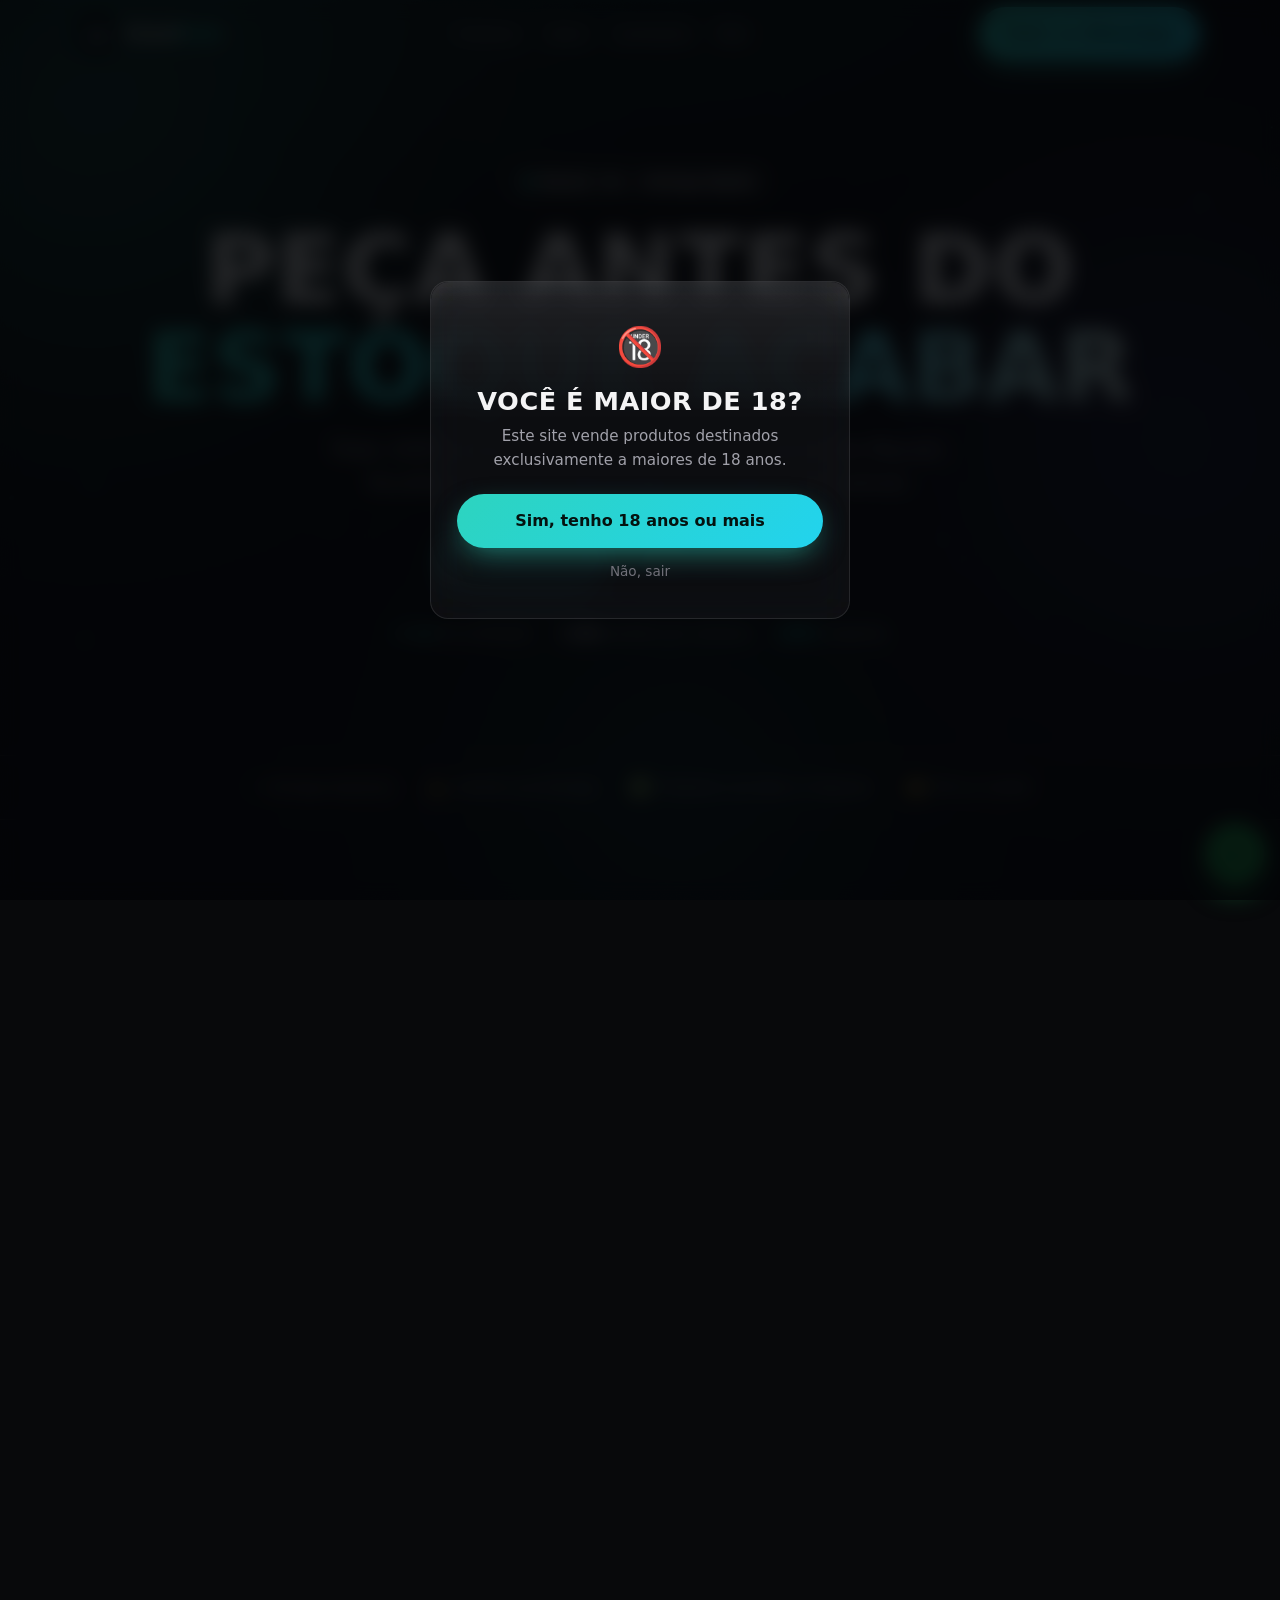
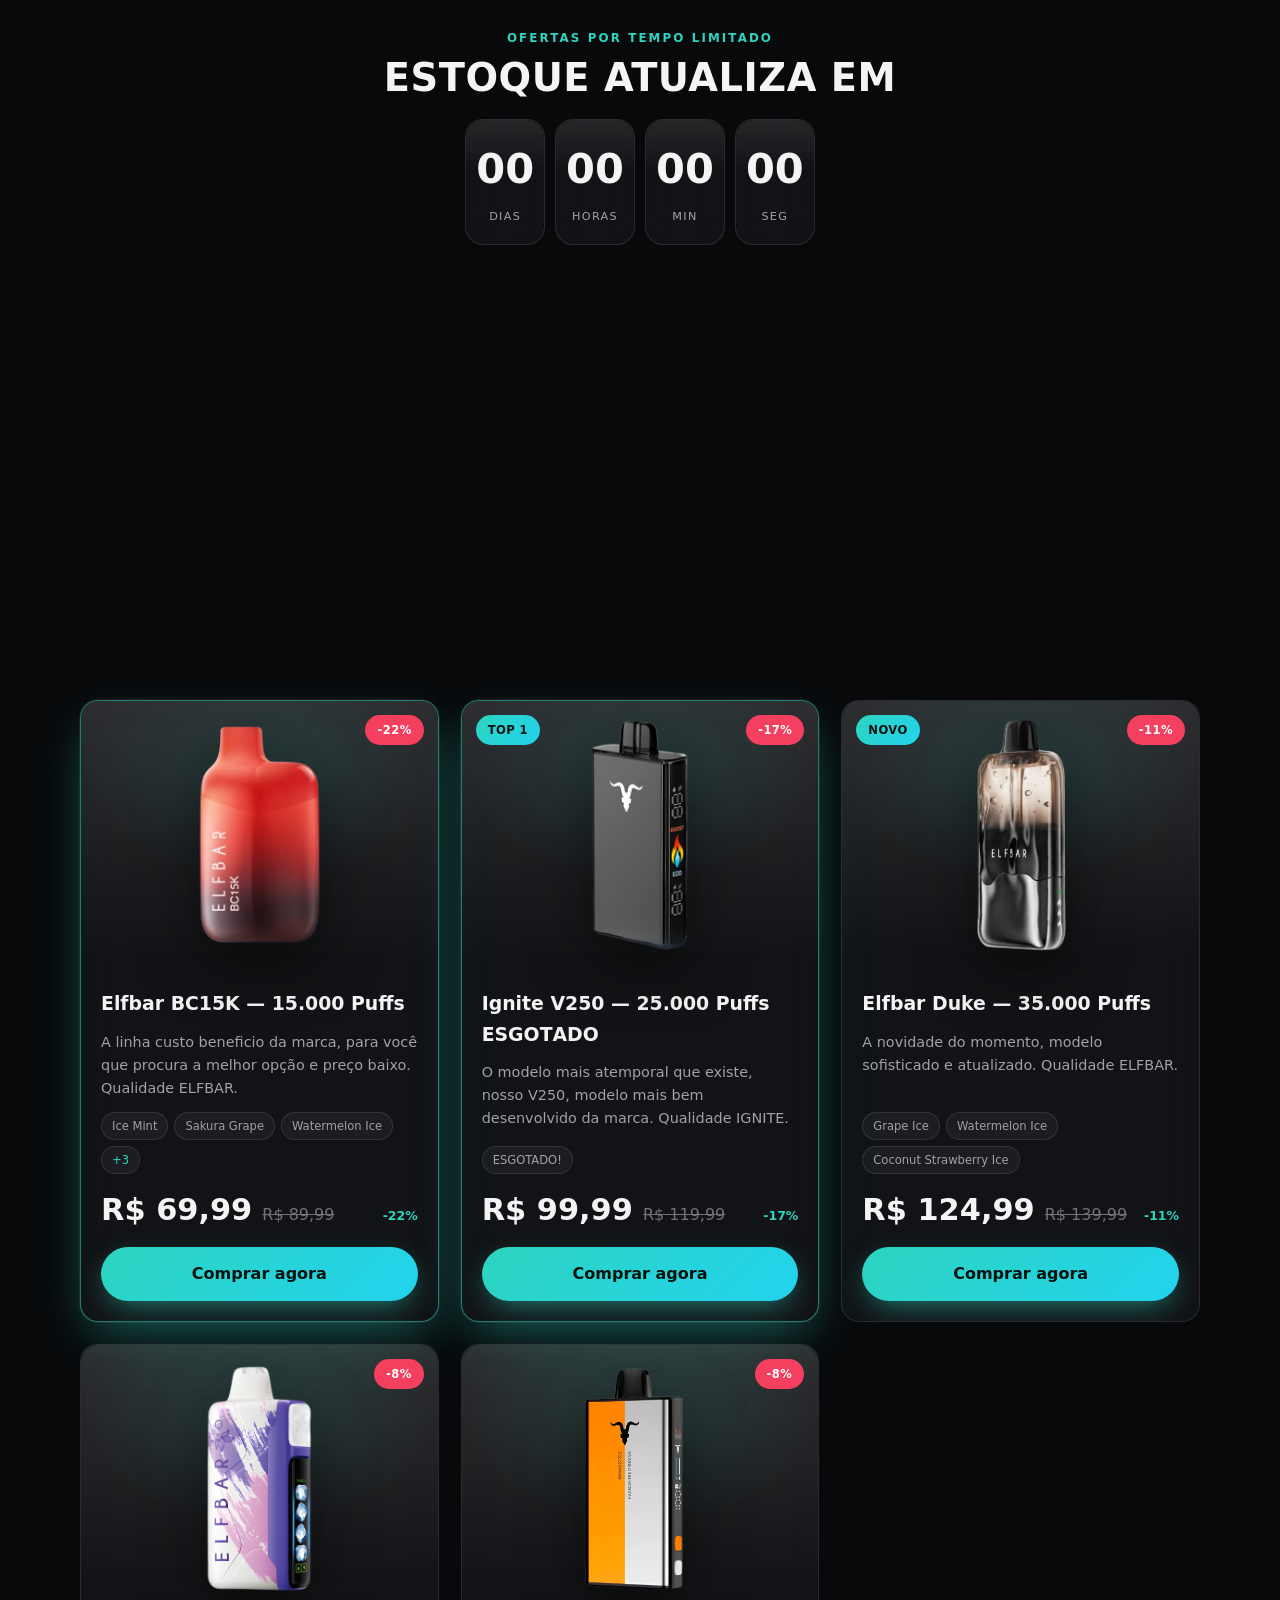
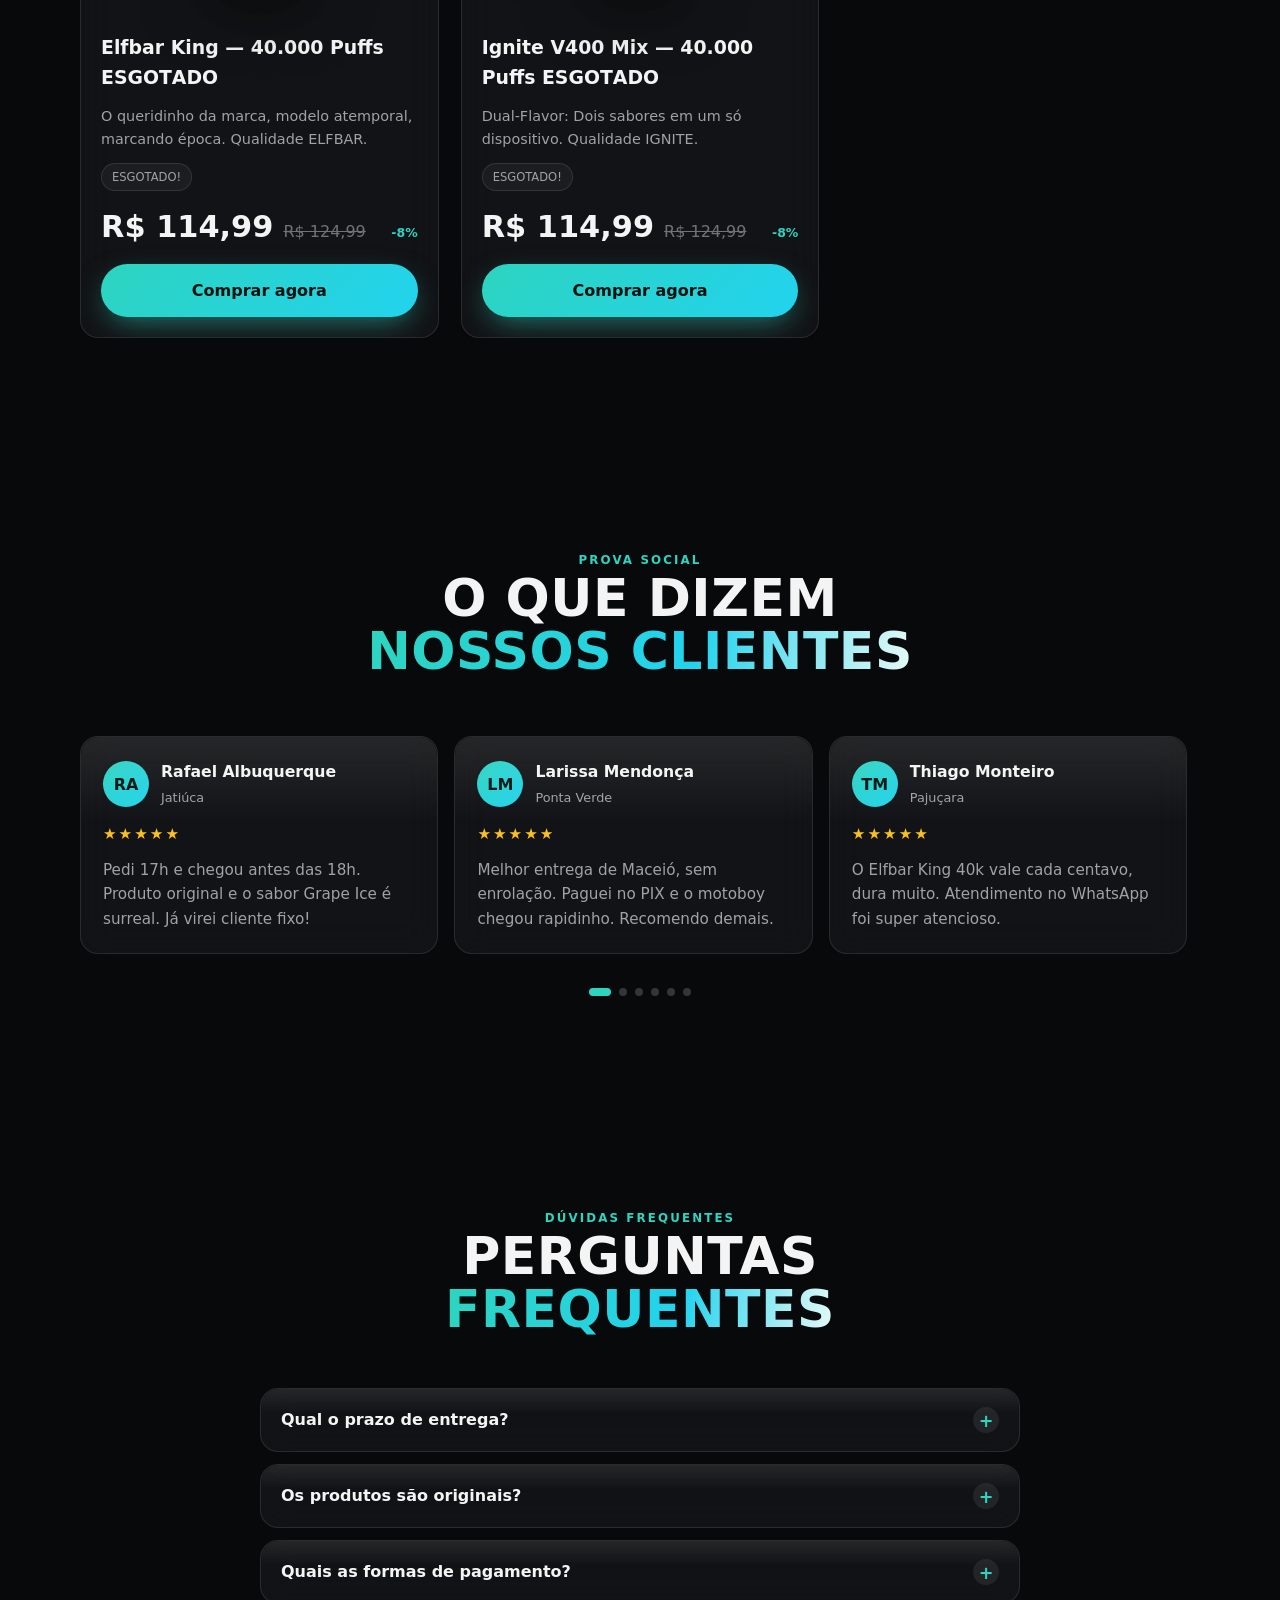
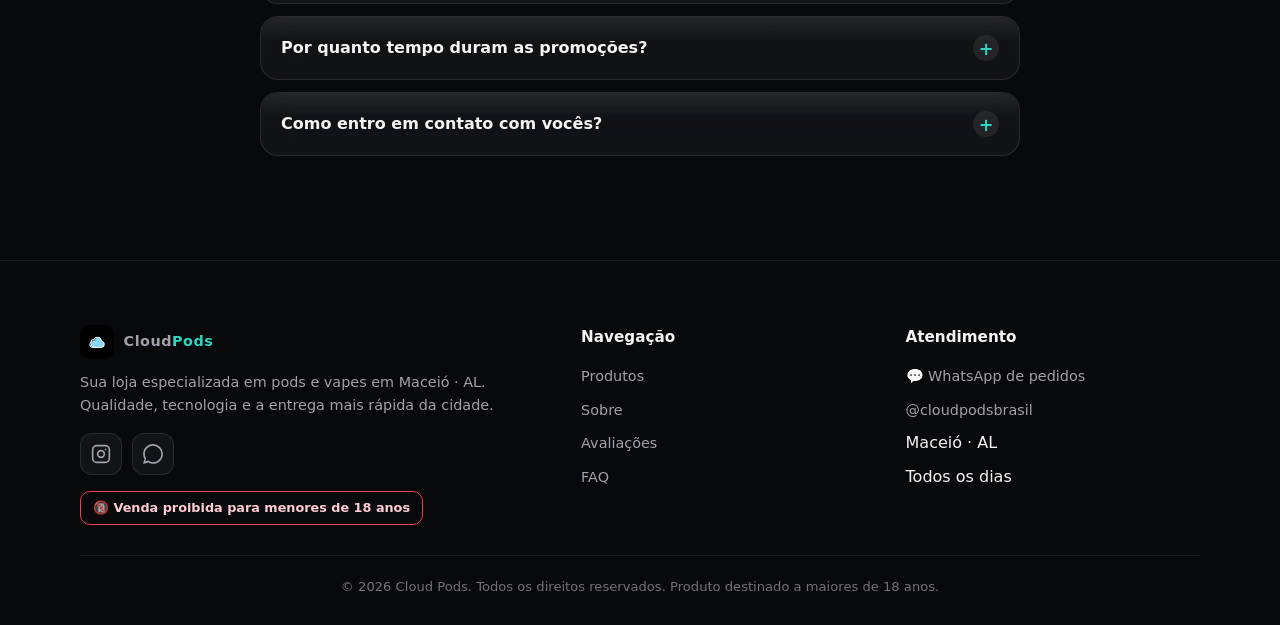
==== commit c24f6f36: "Atualiza descricao SEO da Cloud Pods" ====
--- a/index.html
+++ b/index.html
@@ -4,7 +4,7 @@
   <meta charset="UTF-8">
   <meta name="viewport" content="width=device-width, initial-scale=1.0, viewport-fit=cover">
   <title>Cloud Pods · Maceió — Pods originais com entrega rápida</title>
-  <meta name="description" content="Cloud Pods: vapes e pods originais em Maceió com a entrega mais rápida da cidade. Peça pelo WhatsApp e receba com frete grátis.">
+  <meta name="description" content="Cloud Pods: Pods originais em Maceió com a entrega mais rápida da cidade. Peça pelo WhatsApp e receba em sua casa.">
   <meta name="theme-color" content="#08090b">
   <meta name="robots" content="index,follow">
   <link rel="icon" href="assets/img/logo.jpg" type="image/jpeg">
--- a/assets/css/styles.css
+++ b/assets/css/styles.css
@@ -163,15 +163,15 @@
   backdrop-filter: blur(16px) saturate(160%);
   border-bottom-color: var(--glass-brd);
 }
-.nav .container { display: flex; align-items: center; justify-content: space-between; gap: 1rem; }
+.nav .container { display: flex; align-items: center; justify-content: space-between; gap: 1rem; min-width: 0; }
 .brand { display: flex; align-items: center; gap: .6rem; font-weight: 800; letter-spacing: .5px; }
 .brand img { width: 34px; height: 34px; border-radius: 9px; object-fit: cover; }
 .brand span b { color: var(--accent); }
 .nav-links { display: none; align-items: center; gap: 1.6rem; }
 .nav-links a { color: var(--muted); font-size: .92rem; font-weight: 500; transition: color .2s; }
 .nav-links a:hover { color: var(--text); }
-.nav-cta { display: none; }
-.burger { display: inline-flex; flex-direction: column; gap: 5px; padding: 10px; border-radius: 10px; }
+.btn.nav-cta { display: none; }
+.burger { display: inline-flex; flex: 0 0 42px; flex-direction: column; gap: 5px; padding: 10px; border-radius: 10px; }
 .burger span { width: 22px; height: 2px; background: var(--text); border-radius: 2px; transition: transform .3s, opacity .3s; }
 .burger.open span:nth-child(1) { transform: translateY(7px) rotate(45deg); }
 .burger.open span:nth-child(2) { opacity: 0; }
@@ -286,7 +286,7 @@
     radial-gradient(70% 60% at 50% 25%, rgba(45,212,191,.12), transparent 70%),
     linear-gradient(180deg, rgba(255,255,255,.04), rgba(255,255,255,0));
 }
-.card-media img { max-height: 100%; width: auto; object-fit: contain; filter: drop-shadow(0 18px 30px rgba(0,0,0,.5)); transition: transform .4s; }
+.card-media img { position: absolute; inset: 0; display: block; width: 100%; height: 100%; max-width: 100%; max-height: 100%; margin: auto; object-fit: contain; object-position: center; filter: drop-shadow(0 18px 30px rgba(0,0,0,.5)); transition: transform .4s; }
 .card:hover .card-media img { transform: scale(1.06) translateY(-4px); }
 .badge {
   position: absolute; top: 14px; left: 14px; z-index: 2;
@@ -332,7 +332,8 @@
 .reviews-track {
   display: grid; grid-auto-flow: column; grid-auto-columns: 85%;
   gap: 16px; overflow-x: auto; scroll-snap-type: x mandatory;
-  padding: 6px 20px 20px; margin: 0 -20px;
+  width: 100%; max-width: 100%; min-width: 0;
+  padding: 6px 20px 20px; margin: 0;
   scrollbar-width: none;
 }
 .reviews-track::-webkit-scrollbar { display: none; }
@@ -484,6 +485,26 @@
 /* ==========================================================================
    Responsivo
    ========================================================================== */
+@media (max-width: 639px) {
+  .container { padding-inline: 16px; }
+  .nav .container { display: grid; grid-template-columns: minmax(0, 1fr) auto; }
+  .brand { min-width: 0; }
+  .burger { justify-self: end; }
+
+  .hero h1 { font-size: clamp(2.5rem, 13vw, 4rem); }
+  .hero-badge { max-width: 100%; justify-content: center; text-align: center; }
+  .hero-actions .btn { flex: 1 1 150px; min-width: 0; padding-inline: 16px; white-space: normal; }
+
+  .trust-strip .container { padding-inline: 16px; gap: 12px 20px; }
+  .trust-item { font-size: .84rem; }
+  .about-card { padding-inline: 18px; }
+  .row-2 { grid-template-columns: 1fr; }
+  .modal-backdrop { padding-bottom: env(safe-area-inset-bottom); }
+  .modal { max-height: calc(100dvh - env(safe-area-inset-top)); }
+  .modal-foot { padding-bottom: max(22px, env(safe-area-inset-bottom)); }
+  .wa-float { bottom: max(18px, calc(18px + env(safe-area-inset-bottom))); }
+}
+
 @media (min-width: 640px) {
   .products-grid { grid-template-columns: repeat(2, 1fr); }
   .reviews-track { grid-auto-columns: 46%; }
@@ -491,7 +512,7 @@
 }
 @media (min-width: 900px) {
   .nav-links { display: flex; }
-  .nav-cta { display: inline-flex; }
+  .btn.nav-cta { display: inline-flex; }
   .burger { display: none; }
   .products-grid { grid-template-columns: repeat(3, 1fr); }
   .about-grid { grid-template-columns: 1.1fr .9fr; }
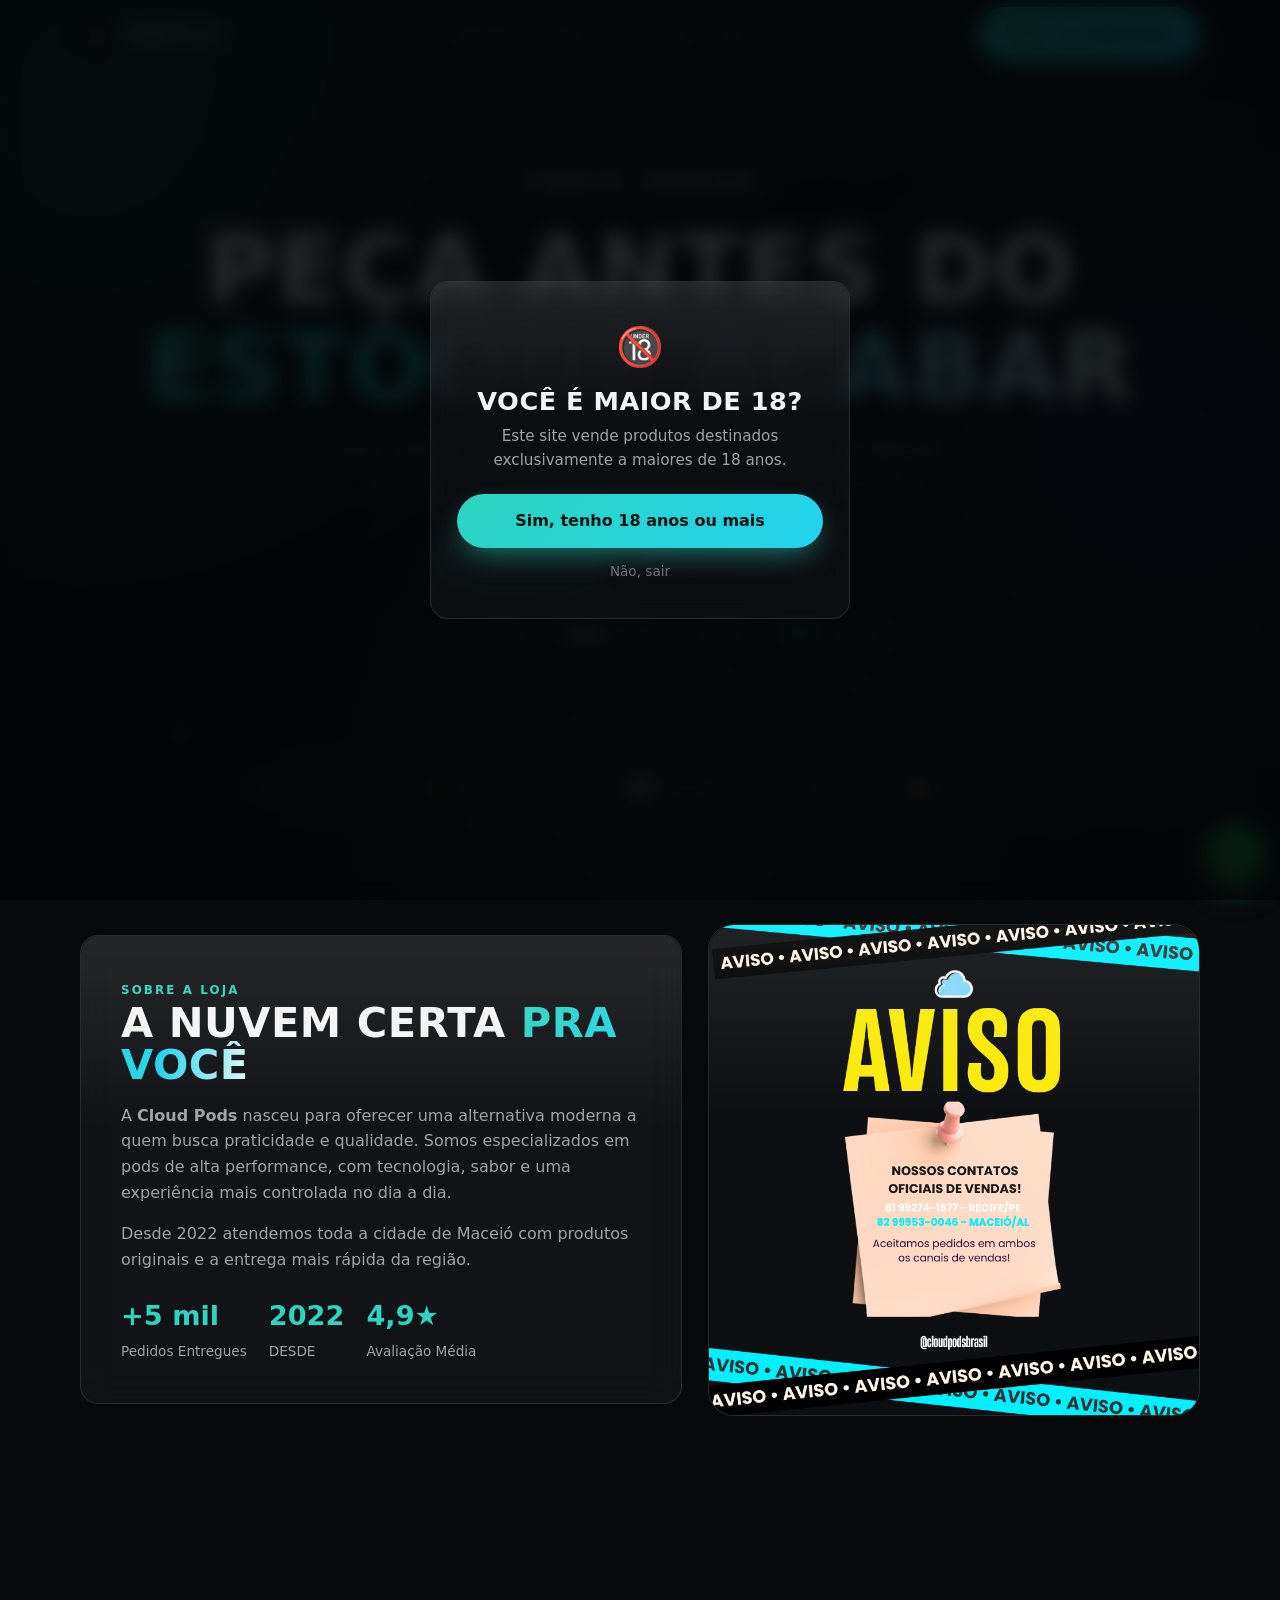
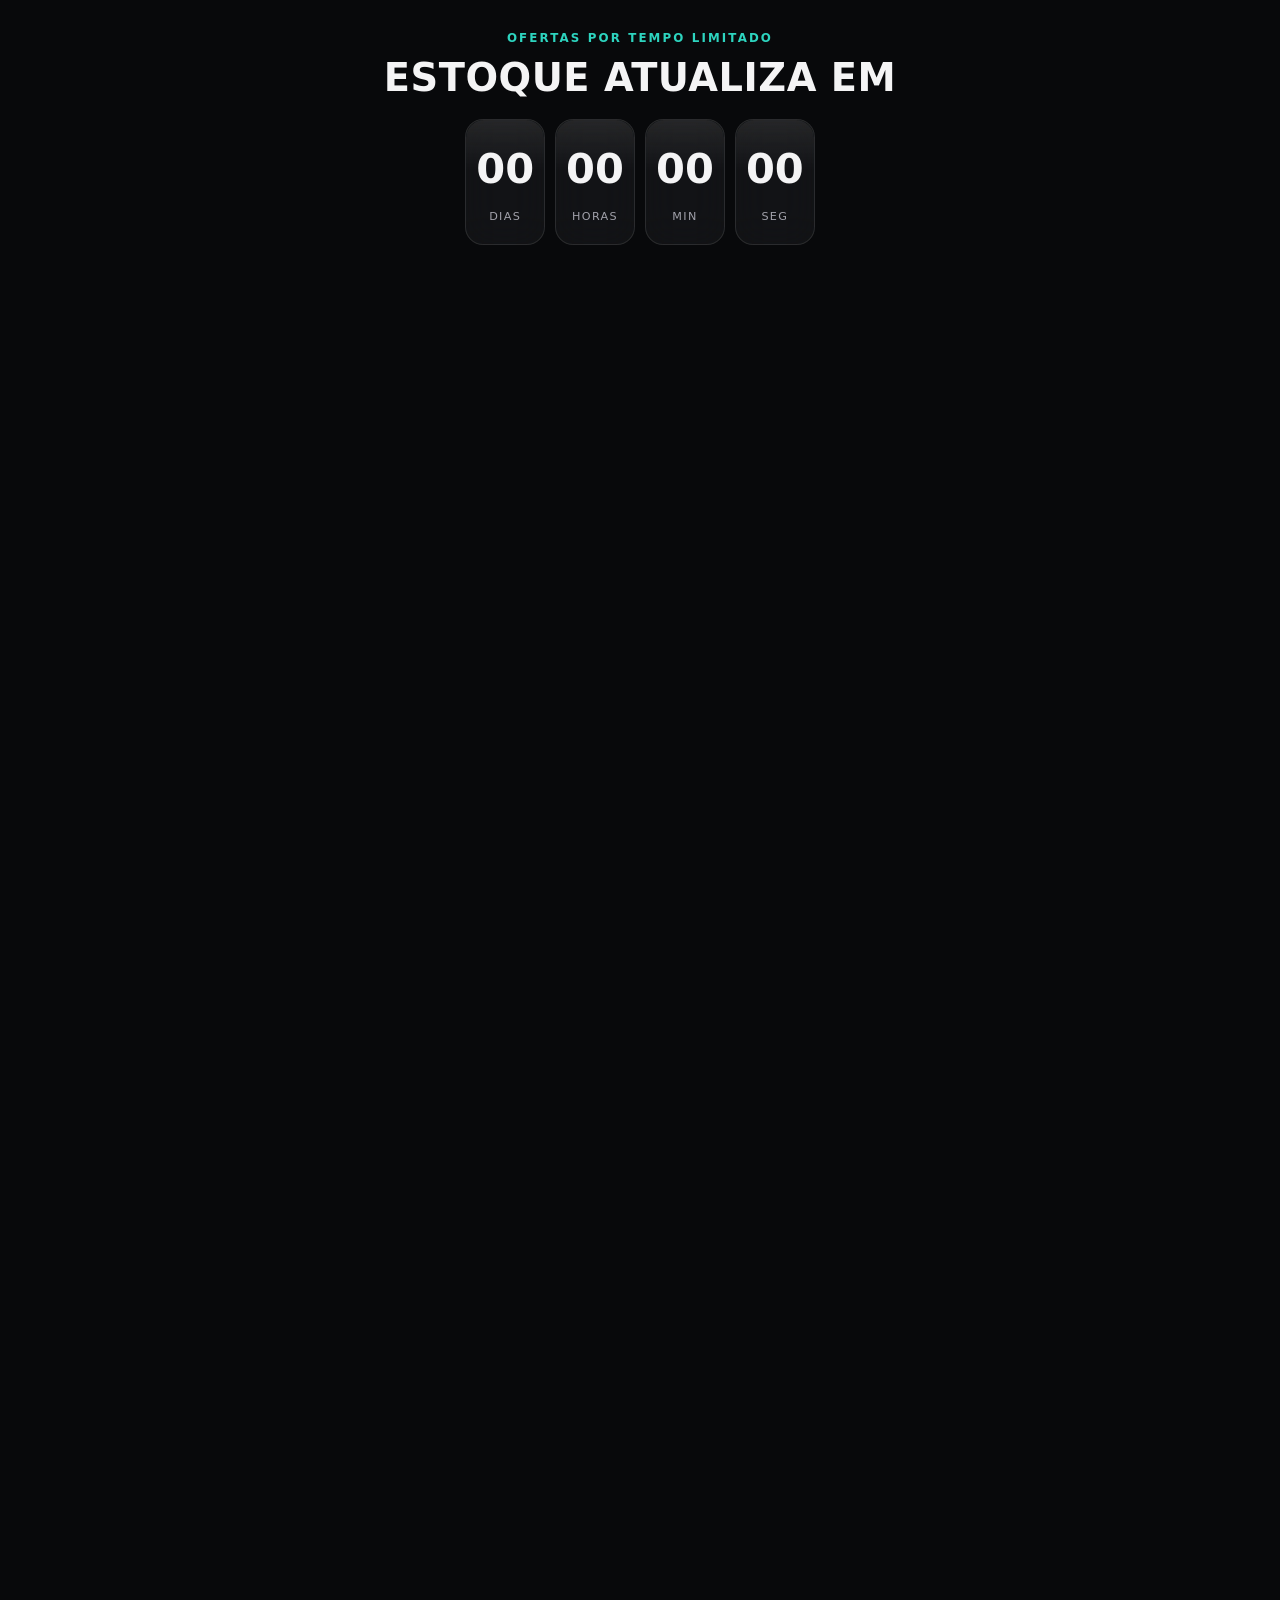
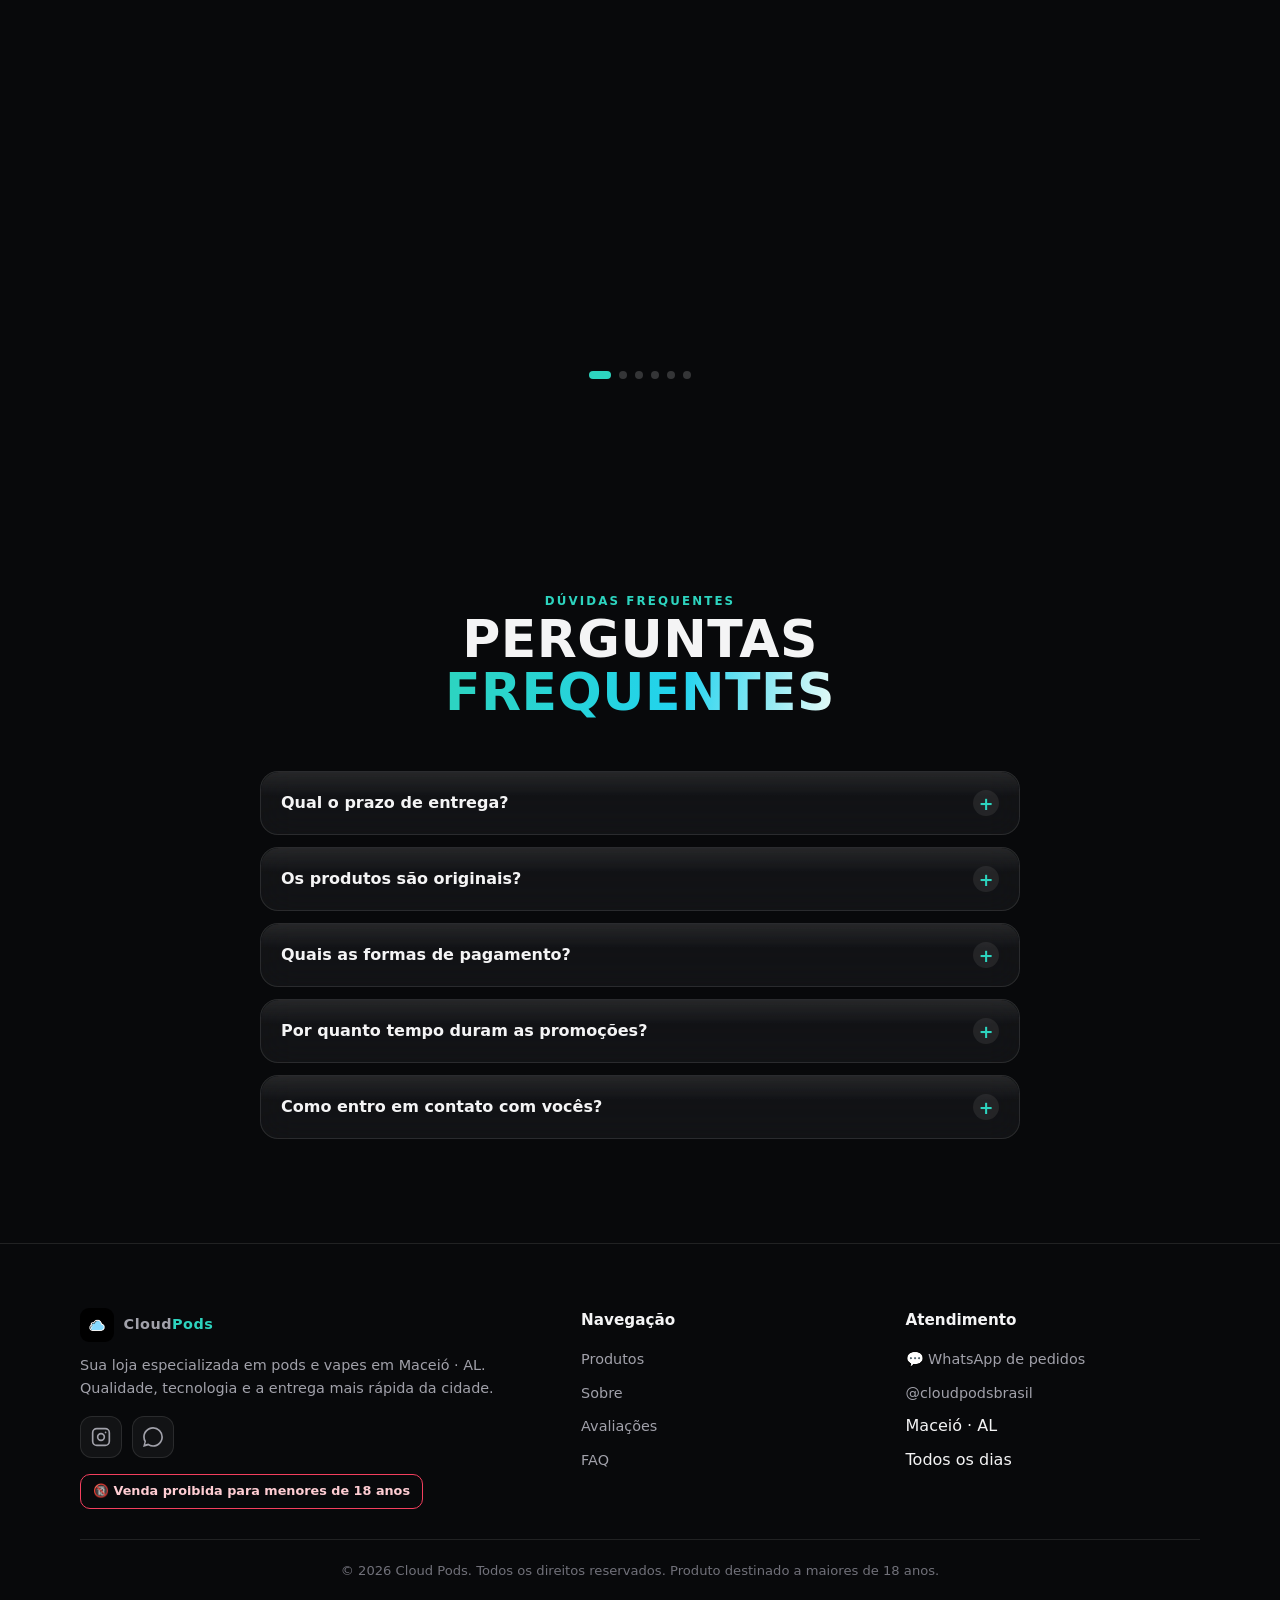
==== commit 35a138b2: "Atualiza catalogo e titulo da pagina" ====
--- a/index.html
+++ b/index.html
@@ -3,7 +3,7 @@
 <head>
   <meta charset="UTF-8">
   <meta name="viewport" content="width=device-width, initial-scale=1.0, viewport-fit=cover">
-  <title>Cloud Pods · Maceió — Pods originais com entrega rápida</title>
+  <title>Cloud Pods · Maceió</title>
   <meta name="description" content="Cloud Pods: Pods originais em Maceió com a entrega mais rápida da cidade. Peça pelo WhatsApp e receba em sua casa.">
   <meta name="theme-color" content="#08090b">
   <meta name="robots" content="index,follow">
